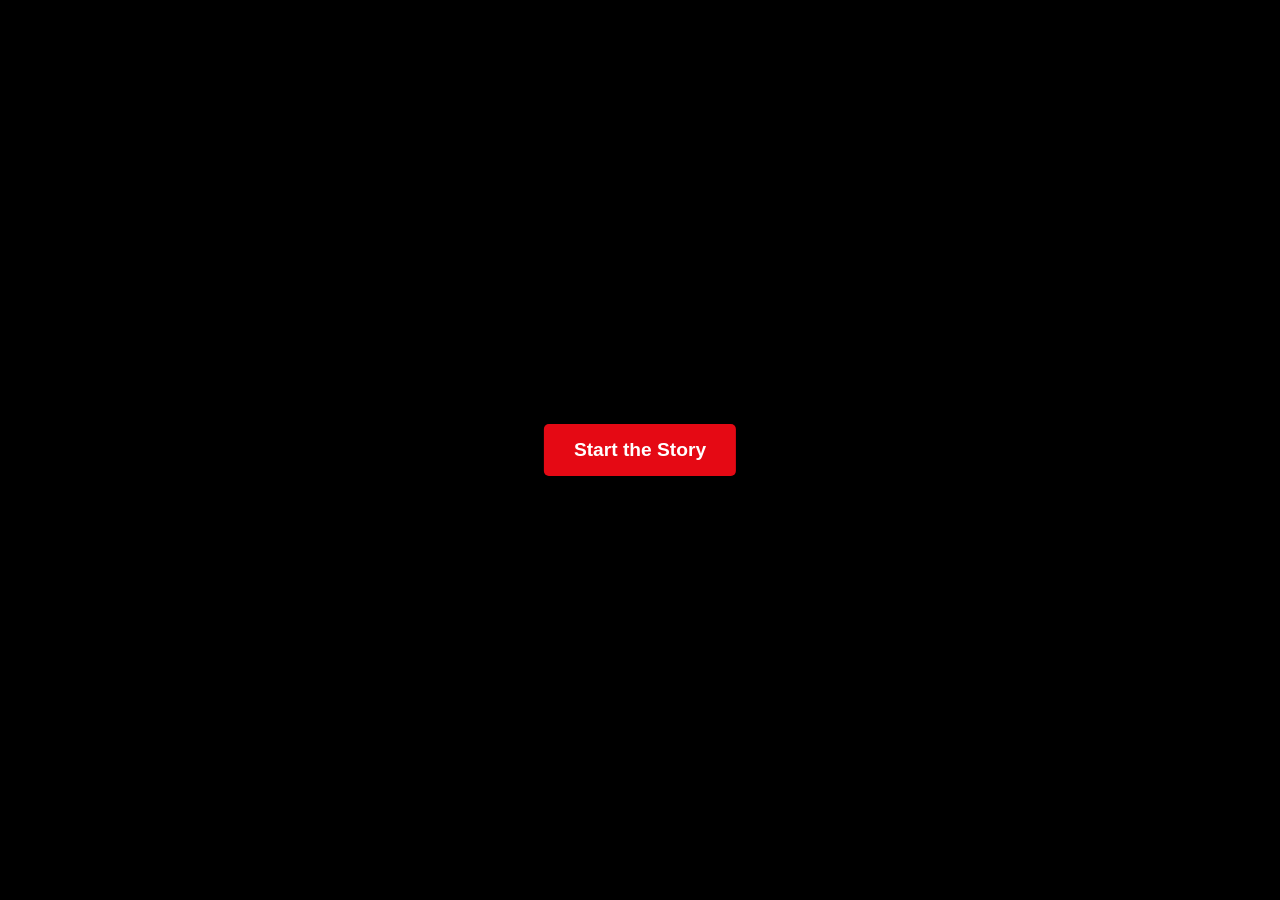
==== index.html @ e68d06f1 "1.1 - Main menu - Actual content - Credits - Bearcat green guide button (WIP) - Tutorial Placeholder" ====
<!DOCTYPE html>
<html lang="en">
<head>
    <meta charset="UTF-8">
    <meta name="viewport" content="width=device-width, initial-scale=1.0">
    <title>Interactive Story Player</title>
    <link rel="stylesheet" href="style.css">
</head>
<body>

    <div id="video-container">
        <video id="story-video" playsinline>
            Your browser does not support the video tag.
        </video>
        
        <button id="start-btn">Start the Story</button>

        <div id="resume-overlay">
            <h2>Resume your story?</h2>
            <div class="resume-buttons">
                <button id="resume-yes">Yes, continue</button>
                <button id="resume-no">No, restart</button>
            </div>
        </div>

        <div id="choices-overlay"></div>

        <div id="progress-container">
            <div id="progress-bar"></div>
        </div>

        <button id="subtitle-btn" aria-label="Toggle Subtitles">CC</button>

        <button id="hamburger-btn" aria-label="Open Menu">
            <svg viewBox="0 0 24 24" width="30" height="30" fill="white">
                <path d="M3 18h18v-2H3v2zm0-5h18v-2H3v2zm0-7v2h18V6H3z"/>
            </svg>
        </button>

        <div id="pause-menu-overlay">
            <div id="menu-main-panel" class="menu-panel">
                <button id="menu-continue" class="menu-btn">Continue</button>
                <button id="menu-restart" class="menu-btn">Restart Experience</button>
                <button id="menu-mainmenu" class="menu-btn">Back to Main Menu</button>
            </div>
            
            <div id="menu-confirm-panel" class="menu-panel">
                <h2 id="confirm-text">Are you sure?</h2>
                <p id="confirm-subtext">Any unsaved progress will be lost.</p>
                <div class="confirm-buttons">
                    <button id="confirm-yes" class="menu-btn confirm-yes-btn">Yes</button>
                    <button id="confirm-no" class="menu-btn confirm-no-btn">No, go back</button>
                </div>
            </div>
        </div>

        <div id="end-overlay">
            <h2>End of prototype</h2>
            <p>Thanks for testing out this experience.</p>
            <button id="end-mainmenu" class="menu-btn">Back to Main Menu</button>
        </div>
        
    </div>

    <script src="app.js"></script>
</body>
</html>
---- style.css ----
body, html {
    margin: 0;
    padding: 0;
    width: 100%;
    height: 100%;
    background-color: #000; /* Deep black to blend with the video edges */
    overflow: hidden; /* Prevents any scrolling */
    font-family: sans-serif;
}

#video-container {
    position: relative;
    width: 100vw; /* 100% of the Viewport Width */
    height: 100vh; /* 100% of the Viewport Height */
    background-color: #000;
    display: flex;
    justify-content: center;
    align-items: center;
}

video {
    width: 100%;
    height: 100%;
    object-fit: contain; /* Keeps the 16:9 ratio intact */
    position: relative;
    z-index: 1; 
}

#start-btn {
    position: absolute;
    top: 50%;
    left: 50%;
    transform: translate(-50%, -50%);
    padding: 15px 30px;
    font-size: 1.2rem;
    font-weight: bold;
    color: white;
    background-color: #e50914; 
    border: none;
    border-radius: 5px;
    cursor: pointer;
    z-index: 40;
    transition: background-color 0.3s;
}

#start-btn:hover {
    background-color: #b20710;
}

/* --- CHOICES OVERLAY STYLES --- */
#choices-overlay {
    position: absolute;
    top: 0;
    left: 0;
    width: 100%;
    height: 100%;
    display: flex;
    flex-direction: column; /* NEW: Stacks the title above the buttons */
    justify-content: center;
    align-items: center;
    gap: 40px; /* NEW: Adds breathing room between the title and buttons */
    background: rgba(0, 0, 0, 0.4); 
    z-index: 20;
    
    opacity: 0;
    visibility: hidden;
    pointer-events: none; 
    transition: opacity 0.4s ease-in-out, visibility 0.4s ease-in-out;
}

#choices-overlay.active {
    opacity: 1;
    visibility: visible;
    pointer-events: auto; 
}

/* NEW: Styling for the question text */
#choice-title {
    color: white;
    font-size: 5vmin;
    margin: 0;
    text-align: center;
    text-shadow: 2px 2px 10px rgba(0, 0, 0, 0.9); /* Drop shadow ensures readability against bright videos */
    padding: 0 20px;
}

/* NEW: Keeps the buttons spaced out horizontally */
#choice-buttons-container {
    display: flex;
    justify-content: space-evenly;
    width: 100%;
}

/* (Your existing .choice-btn CSS remains exactly the same below here) */

.choice-btn {
    padding: 3% 6%;
    font-size: 3.5vmin;
    font-weight: bold;
    color: white;
    background: rgba(255, 255, 255, 0.1);
    border: 2px solid white;
    border-radius: 8px;
    cursor: pointer;
    backdrop-filter: blur(5px);
    transition: all 0.2s;
    max-width: 40%;
    text-align: center;
}

.choice-btn:hover {
    background: white;
    color: black;
    transform: scale(1.05);
}

/* --- PROGRESSION BAR STYLES --- */
#progress-container {
    position: absolute;
    top: 5%; 
    left: 50%;
    transform: translateX(-50%);
    width: 40%; 
    max-width: 400px;
    height: 12px;
    background-color: rgba(85, 85, 85, 0.6); 
    border-radius: 10px;
    border: 1px solid rgba(255, 255, 255, 0.3);
    z-index: 30; 
    overflow: hidden; 
    display: none; 
    backdrop-filter: blur(2px);
}

#progress-bar {
    height: 100%;
    width: 0%; 
    background-color: rgb(0, 50, 0); 
    transition: width 0.6s ease-out, background-color 0.6s ease-out;
}

/* Add to your style.css */
#subtitle-btn {
    position: absolute;
    top: 20px;
    right: 20px;
    background: rgba(0, 0, 0, 0.6);
    color: white;
    border: 2px solid rgba(255, 255, 255, 0.6);
    border-radius: 8px;
    padding: 8px 12px;
    font-size: 1rem;
    font-weight: bold;
    cursor: pointer;
    z-index: 30;
    transition: all 0.2s;
    backdrop-filter: blur(4px);
    display: none; /* Hidden until the story starts */
}

#subtitle-btn:hover {
    background: rgba(0, 0, 0, 0.9);
    border-color: white;
}

/* When subtitles are turned on, invert the colors */
#subtitle-btn.active {
    background: white;
    color: black;
    border-color: white;
}

/* --- RESUME OVERLAY STYLES --- */
#resume-overlay {
    position: absolute;
    top: 0; 
    left: 0; 
    width: 100%; 
    height: 100%;
    background: rgba(0, 0, 0, 0.85); /* Very dark backdrop */
    z-index: 50; /* Highest z-index to sit on top of everything */
    display: none; /* Hidden by default */
    flex-direction: column;
    justify-content: center;
    align-items: center;
    color: white;
}

#resume-overlay h2 {
    font-size: 5vmin;
    margin-bottom: 30px;
    text-align: center;
}

.resume-buttons {
    display: flex;
    gap: 20px;
}

.resume-buttons button {
    padding: 15px 30px;
    font-size: 1.2rem;
    font-weight: bold;
    color: white;
    border: 2px solid transparent;
    border-radius: 5px;
    cursor: pointer;
    transition: all 0.2s;
}

#resume-yes {
    background-color: #005000;
    border-color: #00aa00;
}

#resume-yes:hover {
    background-color: #00aa00;
}

#resume-no {
    background-color: transparent;
    border-color: white;
}

#resume-no:hover {
    background-color: white;
    color: black;
}

/* --- HAMBURGER BUTTON --- */
#hamburger-btn {
    position: absolute;
    top: 20px;
    left: 20px; /* Top left corner */
    background: rgba(0, 0, 0, 0.6);
    border: none;
    border-radius: 8px;
    padding: 8px;
    cursor: pointer;
    z-index: 30;
    transition: all 0.2s;
    backdrop-filter: blur(4px);
    display: none; /* Hidden until the story starts */
}

#hamburger-btn:hover {
    background: rgba(0, 0, 0, 0.9);
    transform: scale(1.05);
}

#hamburger-btn svg {
    display: block;
}

/* --- PAUSE MENU OVERLAY --- */
#pause-menu-overlay {
    position: absolute;
    top: 0; 
    left: 0; 
    width: 100%; 
    height: 100%;
    background: rgba(0, 0, 0, 0.80); 
    z-index: 60; 
    display: flex;
    justify-content: center;
    align-items: center;
    
    opacity: 0;
    visibility: hidden;
    pointer-events: none; /* NEW: Completely disables hover/clicks */
    transition: opacity 0.3s ease-in-out, visibility 0.3s ease-in-out;
}

#pause-menu-overlay.active {
    opacity: 1;
    visibility: visible;
    pointer-events: auto; /* NEW: Re-enables interaction when active */
}

/* --- MENU PANELS & BUTTONS --- */
.menu-panel {
    display: flex;
    flex-direction: column;
    align-items: center;
    gap: 20px;
    position: absolute;
    
    opacity: 0;
    visibility: hidden; /* Ensures inactive panels don't block active ones */
    pointer-events: none; /* NEW: Completely disables hover/clicks */
    transform: translateY(20px);
    transition: all 0.3s ease-in-out;
}

#pause-menu-overlay.active .menu-panel.active {
    opacity: 1;
    visibility: visible;
    pointer-events: auto; 
    transform: translateY(0);
}

.menu-panel h2 {
    color: white;
    font-size: 5vmin;
    margin: 0;
}

.menu-panel p {
    color: #ccc;
    margin: 0 0 20px 0;
    font-size: 1.2rem;
}

.menu-btn {
    padding: 15px 40px;
    font-size: 1.5rem;
    font-weight: bold;
    color: white;
    background: transparent;
    border: 2px solid white;
    border-radius: 8px;
    cursor: pointer;
    transition: all 0.2s;
    width: 100%;
    max-width: 400px;
}

.menu-btn:hover {
    background: white;
    color: black;
    transform: scale(1.05);
}

.confirm-buttons {
    display: flex;
    gap: 20px;
}

.confirm-yes-btn {
    background: #a00; 
    border-color: #f00;
}

.confirm-yes-btn:hover {
    background: #f00;
    color: white;
}

/* --- END OF PROTOTYPE OVERLAY --- */
#end-overlay {
    position: absolute;
    top: 0;
    left: 0;
    width: 100%;
    height: 100%;
    background: rgba(0, 0, 0, 0.95); /* Very dark background to block out the video */
    z-index: 70; /* Highest layer */
    display: flex;
    flex-direction: column;
    justify-content: center;
    align-items: center;
    text-align: center;
    
    opacity: 0;
    visibility: hidden;
    pointer-events: none;
    transition: opacity 0.5s ease-in-out, visibility 0.5s ease-in-out;
}

#end-overlay.active {
    opacity: 1;
    visibility: visible;
    pointer-events: auto;
}

#end-overlay h2 {
    color: white;
    font-size: 6vmin;
    margin: 0 0 10px 0;
}

#end-overlay p {
    color: #ccc;
    font-size: 1.5rem;
    margin: 0 0 40px 0;
}
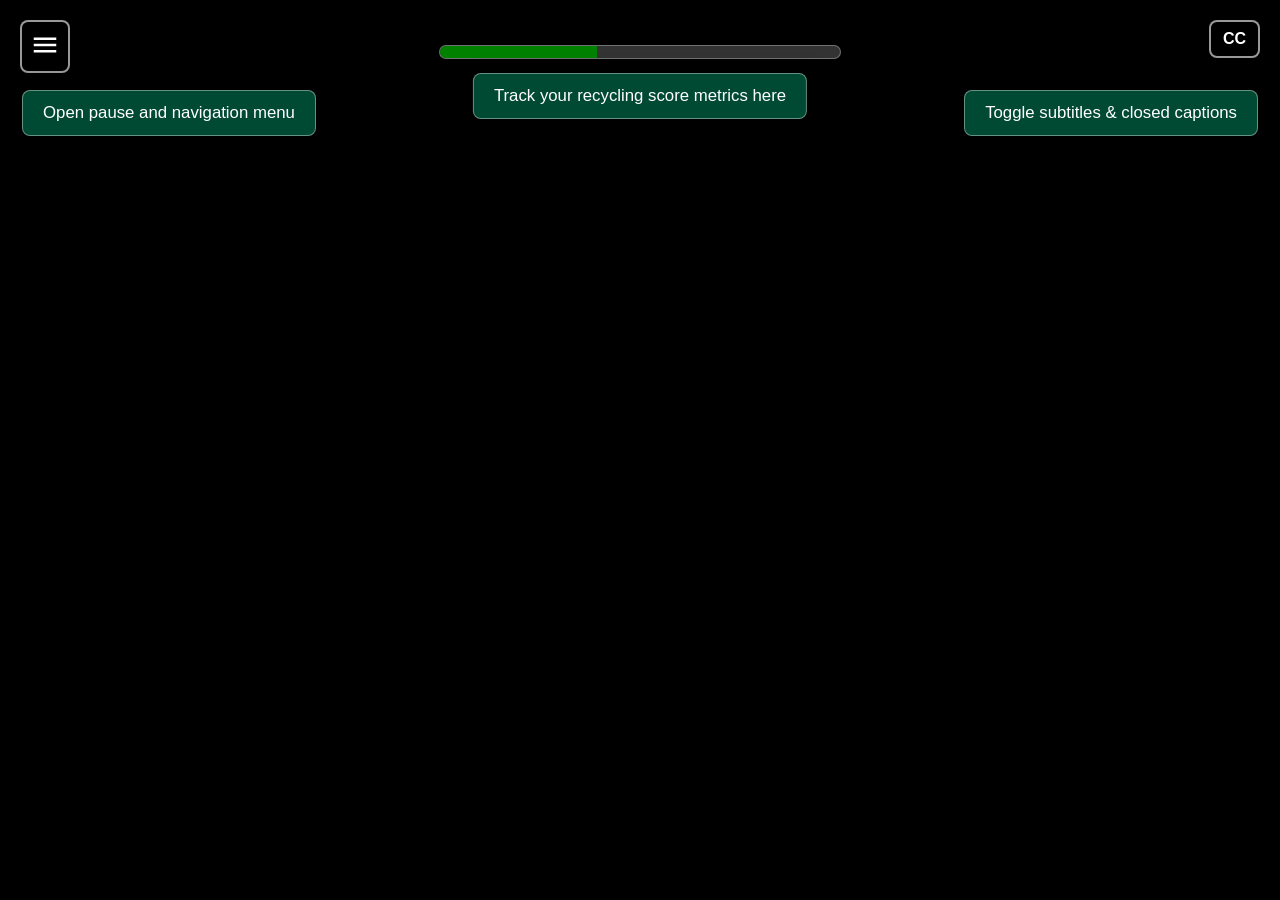
==== commit aa55fc15: "1.4 - Optimized chap 6 - Optimized scoring -Optimized start screen experience" ====
--- a/index.html
+++ b/index.html
@@ -1,18 +1,25 @@
 <!DOCTYPE html>
 <html lang="en">
+
 <head>
     <meta charset="UTF-8">
     <meta name="viewport" content="width=device-width, initial-scale=1.0">
-    <title>Interactive Story Player</title>
+    <title>STORY MODE | Bearcat Green</title>
     <link rel="stylesheet" href="style.css">
+
+    <link rel="icon" type="image/png" href="images/bg-favicon.png">
 </head>
+
 <body>
 
     <div id="video-container">
         <video id="story-video" playsinline>
             Your browser does not support the video tag.
         </video>
-        
+
+        <!-- NEW: Hidden Timer Audio Element -->
+        <audio id="timer-sound" src="sound/7sec.mp3" preload="auto"></audio>
+
         <button id="start-btn">Start the Story</button>
 
         <div id="resume-overlay">
@@ -23,18 +30,31 @@
             </div>
         </div>
 
-        <div id="choices-overlay"></div>
+        <div id="choices-overlay">
+            <div id="timer-container">
+                <svg class="progress-ring" width="80" height="80">
+                    <circle class="progress-ring__circle" stroke="white" stroke-width="6" fill="transparent" r="34"
+                        cx="40" cy="40" />
+                </svg>
+                <div id="timer-text">5</div>
+            </div>
+        </div>
 
         <div id="progress-container">
             <div id="progress-bar"></div>
         </div>
+        <div class="progress-tooltip">Track your recycling score metrics here</div>
 
-        <button id="subtitle-btn" aria-label="Toggle Subtitles">CC</button>
+        <button id="subtitle-btn" aria-label="Toggle Subtitles">
+            CC
+            <div class="cc-tooltip">Toggle subtitles & closed captions</div>
+        </button>
 
         <button id="hamburger-btn" aria-label="Open Menu">
             <svg viewBox="0 0 24 24" width="30" height="30" fill="white">
-                <path d="M3 18h18v-2H3v2zm0-5h18v-2H3v2zm0-7v2h18V6H3z"/>
+                <path d="M3 18h18v-2H3v2zm0-5h18v-2H3v2zm0-7v2h18V6H3z" />
             </svg>
+            <div class="menu-tooltip">Open pause and navigation menu</div>
         </button>
 
         <div id="pause-menu-overlay">
@@ -43,7 +63,7 @@
                 <button id="menu-restart" class="menu-btn">Restart Experience</button>
                 <button id="menu-mainmenu" class="menu-btn">Back to Main Menu</button>
             </div>
-            
+
             <div id="menu-confirm-panel" class="menu-panel">
                 <h2 id="confirm-text">Are you sure?</h2>
                 <p id="confirm-subtext">Any unsaved progress will be lost.</p>
@@ -59,9 +79,55 @@
             <p>Thanks for testing out this experience.</p>
             <button id="end-mainmenu" class="menu-btn">Back to Main Menu</button>
         </div>
-        
+
+        <div id="dev-menu-overlay">
+            <h2>Developer Menu</h2>
+
+            <div id="dev-auth-container">
+                <input type="password" id="dev-passcode-input" placeholder="Enter Passcode">
+
+                <p id="dev-auth-error" style="color: #f00; font-family: monospace; display: none;">Access Denied</p>
+                <button id="dev-auth-close-btn" class="menu-btn"
+                    style="margin-top: 20px; font-size: 1rem; padding: 10px 20px;">Close</button>
+            </div>
+
+            <div id="dev-content" style="display: none; flex-direction: column; align-items: center; width: 100%;">
+                <div class="dev-buttons">
+                    <button class="dev-btn" data-node="intro">Skip to Chapter 1</button>
+                    <button class="dev-btn" data-node="chap2">Skip to Chapter 2</button>
+                    <button class="dev-btn" data-node="chap3">Skip to Chapter 3</button>
+                    <button class="dev-btn" data-node="chap4">Skip to Chapter 4</button>
+                    <button class="dev-btn" data-node="chap5">Skip to Chapter 5</button>
+                    <button class="dev-btn" data-node="chap6">Skip to Chapter 6</button>
+                    <button class="dev-btn" data-node="chap7">Skip to Chapter 7</button>
+                </div>
+                <button id="dev-close-btn" class="menu-btn">Close Dev Menu</button>
+            </div>
+        </div>
+
+        <!-- NEW: Outcome Feedback Screen -->
+        <div id="outcome-overlay">
+            <div class="outcome-box">
+                <h2 id="outcome-title">Good Job!</h2>
+                <p id="outcome-text">Explanation text goes here.</p>
+                <button id="outcome-next-btn" class="menu-btn">Next Chapter</button>
+            </div>
+        </div>
+
+        <!-- NEW: Active Preloader Screen -->
+        <div id="chapter-loader-overlay">
+            <div class="loader-content">
+                <div class="spinner"></div>
+                <h2>LOADING...</h2>
+                <div id="loader-progress-container">
+                    <div id="loader-progress-bar"></div>
+                </div>
+            </div>
+        </div>
+
     </div>
 
     <script src="app.js"></script>
 </body>
+
 </html>
--- a/style.css
+++ b/style.css
@@ -31,16 +31,33 @@
     top: 50%;
     left: 50%;
     transform: translate(-50%, -50%);
-    padding: 15px 30px;
-    font-size: 1.2rem;
+    padding: 15px 35px;
+    font-size: 1.3rem;
     font-weight: bold;
     color: white;
-    background-color: #e50914; 
-    border: none;
-    border-radius: 5px;
+    background-color: #006747; /* NEW: Bearcat Green */
+    border: 2px solid white;    /* NEW: Crisp white border matching theme */
+    border-radius: 8px;
     cursor: pointer;
     z-index: 40;
-    transition: background-color 0.3s;
+    box-shadow: 0 4px 15px rgba(0,0,0,0.6);
+    
+    /* NEW: Default to hidden so it fades in after 3 seconds */
+    opacity: 0;
+    visibility: hidden;
+    pointer-events: none;
+    transition: opacity 0.5s ease-in-out, visibility 0.5s ease-in-out, background-color 0.3s, transform 0.2s;
+}
+
+#start-btn.visible {
+    opacity: 1;
+    visibility: visible;
+    pointer-events: auto;
+}
+
+#start-btn:hover {
+    background-color: #004b33; /* Dark Bearcat Green fallback */
+    transform: translate(-50%, -50%) scale(1.05);
 }
 
 #start-btn:hover {
@@ -88,6 +105,8 @@
 #choice-buttons-container {
     display: flex;
     justify-content: space-evenly;
+    flex-wrap: wrap; /* NEW: Lets buttons wrap to a second line if needed */
+    gap: 20px;       /* NEW: Adds space between the buttons when they wrap */
     width: 100%;
 }
 
@@ -139,7 +158,6 @@
     transition: width 0.6s ease-out, background-color 0.6s ease-out;
 }
 
-/* Add to your style.css */
 #subtitle-btn {
     position: absolute;
     top: 20px;
@@ -153,23 +171,39 @@
     font-weight: bold;
     cursor: pointer;
     z-index: 30;
-    transition: all 0.2s;
     backdrop-filter: blur(4px);
-    display: none; /* Hidden until the story starts */
-}
-
-#subtitle-btn:hover {
-    background: rgba(0, 0, 0, 0.9);
+    
+    opacity: 0;
+    visibility: hidden;
+    pointer-events: none;
+    /* UPDATED: Added 'transform' to the transition list for smooth hover scaling */
+    transition: opacity 0.5s ease-in-out, visibility 0.5s ease-in-out, background 0.2s, border-color 0.2s, color 0.2s, transform 0.2s ease;
+}
+
+#subtitle-btn.visible {
+    opacity: 1;
+    visibility: visible;
+    pointer-events: auto;
+}
+
+/* NEW: Hover effect turns the button Bearcat Green and grows it slightly */
+#subtitle-btn.visible:hover {
+    background: #006747;
     border-color: white;
-}
-
-/* When subtitles are turned on, invert the colors */
+    transform: scale(1.05);
+}
+
+/* NEW: When subtitles are toggled ON, the button turns solid white with black text */
 #subtitle-btn.active {
     background: white;
     color: black;
     border-color: white;
 }
 
+#subtitle-btn.active:hover {
+    background: #e6e6e6;
+}
+
 /* --- RESUME OVERLAY STYLES --- */
 #resume-overlay {
     position: absolute;
@@ -231,25 +265,33 @@
 #hamburger-btn {
     position: absolute;
     top: 20px;
-    left: 20px; /* Top left corner */
+    left: 20px; 
     background: rgba(0, 0, 0, 0.6);
-    border: none;
+    border: 2px solid rgba(255, 255, 255, 0.6); 
     border-radius: 8px;
-    padding: 8px;
+    padding: 8px; 
     cursor: pointer;
     z-index: 30;
-    transition: all 0.2s;
     backdrop-filter: blur(4px);
-    display: none; /* Hidden until the story starts */
-}
-
-#hamburger-btn:hover {
-    background: rgba(0, 0, 0, 0.9);
+    
+    opacity: 0;
+    visibility: hidden;
+    pointer-events: none;
+    /* UPDATED: Added 'transform' to the transition list for smooth hover scaling */
+    transition: opacity 0.5s ease-in-out, visibility 0.5s ease-in-out, background 0.2s, border-color 0.2s, transform 0.2s ease;
+}
+
+#hamburger-btn.visible {
+    opacity: 1;
+    visibility: visible;
+    pointer-events: auto;
+}
+
+/* NEW: Hover effect turns the menu button Bearcat Green and grows it slightly */
+#hamburger-btn.visible:hover {
+    background: #006747;
+    border-color: white;
     transform: scale(1.05);
-}
-
-#hamburger-btn svg {
-    display: block;
 }
 
 /* --- PAUSE MENU OVERLAY --- */
@@ -383,4 +425,357 @@
     color: #ccc;
     font-size: 1.5rem;
     margin: 0 0 40px 0;
+}
+
+/* --- DEVELOPER MENU --- */
+#dev-menu-overlay {
+    position: absolute;
+    top: 0;
+    left: 0;
+    width: 100%;
+    height: 100%;
+    background: rgba(0, 0, 40, 0.95); /* Dark blue tint */
+    z-index: 100; /* Highest layer */
+    display: flex;
+    flex-direction: column;
+    justify-content: center;
+    align-items: center;
+    gap: 20px;
+    
+    opacity: 0;
+    visibility: hidden;
+    pointer-events: none;
+    transition: opacity 0.2s;
+}
+
+#dev-menu-overlay.active {
+    opacity: 1;
+    visibility: visible;
+    pointer-events: auto;
+}
+
+#dev-menu-overlay h2 {
+    color: #0f0; /* Hacker green */
+    font-family: monospace;
+    font-size: 2.5rem;
+    margin-bottom: 20px;
+}
+
+.dev-buttons {
+    display: grid;
+    grid-template-columns: 1fr 1fr;
+    gap: 15px;
+    margin-bottom: 20px;
+}
+
+.dev-btn {
+    padding: 15px 20px;
+    font-size: 1.2rem;
+    background: #111;
+    color: white;
+    border: 1px solid #0f0;
+    border-radius: 5px;
+    cursor: pointer;
+    transition: all 0.2s;
+}
+
+.dev-btn:hover {
+    background: #0f0;
+    color: black;
+}
+
+#dev-close-btn {
+    border-color: #0f0;
+    color: #0f0;
+}
+
+#dev-close-btn:hover {
+    background: #0f0;
+    color: black;
+}
+
+/* --- OUTCOME FEEDBACK SCREEN --- */
+#outcome-overlay {
+    position: absolute;
+    top: 0; left: 0; width: 100%; height: 100%;
+    background: rgba(0, 0, 0, 0.6); /* Semi-transparent so video frame is visible */
+    z-index: 25; 
+    display: flex;
+    justify-content: center;
+    align-items: center;
+    
+    opacity: 0;
+    visibility: hidden;
+    pointer-events: none;
+    transition: opacity 0.4s ease-in-out, visibility 0.4s ease-in-out;
+}
+
+#outcome-overlay.active {
+    opacity: 1;
+    visibility: visible;
+    pointer-events: auto;
+}
+
+.outcome-box {
+    background: rgba(0, 0, 0, 0.85);
+    border: 2px solid white;
+    border-radius: 12px;
+    padding: 40px;
+    max-width: 600px;
+    text-align: center;
+    backdrop-filter: blur(10px);
+    transform: scale(0.9);
+    transition: transform 0.4s cubic-bezier(0.175, 0.885, 0.32, 1.275);
+}
+
+#outcome-overlay.active .outcome-box {
+    transform: scale(1);
+}
+
+#outcome-title {
+    font-size: 3rem;
+    margin: 0 0 20px 0;
+}
+
+/* Dynamic colors injected via JS */
+#outcome-title.good { color: #0f0; }
+#outcome-title.bad { color: #f00; }
+
+#outcome-text {
+    font-size: 1.2rem;
+    line-height: 1.5;
+    color: #ddd;
+    margin: 0 0 30px 0;
+}
+
+/* --- CHAPTER LOADER SCREEN --- */
+#chapter-loader-overlay {
+    position: absolute;
+    top: 0; left: 0; width: 100%; height: 100%;
+    /* Add your custom loading background image here: */
+    background: url('images/loading-bg.jpg') center/cover;
+    background-color: #111;
+    z-index: 90; 
+    display: flex;
+    justify-content: center;
+    align-items: center;
+    
+    opacity: 0;
+    visibility: hidden;
+    pointer-events: none;
+    /* Smooth 0.6s fade in and out */
+    transition: opacity 0.6s ease-in-out, visibility 0.6s ease-in-out; 
+}
+
+#chapter-loader-overlay::before {
+    content: '';
+    position: absolute; top: 0; left: 0; width: 100%; height: 100%;
+    background: rgba(0,0,0,0.85); 
+}
+
+#chapter-loader-overlay.active {
+    opacity: 1;
+    visibility: visible;
+    pointer-events: auto;
+}
+
+.loader-content {
+    position: relative;
+    z-index: 2;
+    text-align: center;
+    width: 80%;
+    max-width: 400px;
+}
+
+.loader-content h2 {
+    color: white;
+    letter-spacing: 2px;
+    margin-top: 20px;
+    margin-bottom: 20px;
+}
+
+/* NEW: Loader Progress Bar Styles */
+#loader-progress-container {
+    width: 100%;
+    height: 8px;
+    background-color: rgba(255, 255, 255, 0.2);
+    border-radius: 10px;
+    overflow: hidden;
+    box-shadow: 0 0 10px rgba(0,0,0,0.5);
+}
+
+#loader-progress-bar {
+    height: 100%;
+    width: 0%;
+    background-color: var(--nw-green, #006747); /* Uses your Bearcat green */
+    transition: width 0.3s ease-out; /* Smoothly animates the width changes */
+}
+
+/* --- CIRCULAR TIMER --- */
+#timer-container {
+    position: absolute;
+    left: 50%;
+    transform: translateX(-50%);
+    display: none; 
+    align-items: center;
+    justify-content: center;
+    width: 80px;
+    height: 80px;
+    z-index: 35;
+    transition: all 0.5s cubic-bezier(0.175, 0.885, 0.32, 1.275);
+}
+
+/* State 1: Pops up aggressively large in the center of view to catch attention */
+#timer-container.intro-anim {
+    top: 40%;
+    transform: translateX(-50%) scale(2);
+    filter: drop-shadow(0 0 20px rgba(0, 255, 0, 0.6));
+}
+
+/* State 2: Smoothly slides up under the progress bar and minimizes */
+#timer-container.settled {
+    top: calc(5% + 20px); /* Placed perfectly below the top progress bar position */
+    transform: translateX(-50%) scale(0.9);
+}
+
+.progress-ring__circle {
+    transition: stroke-dashoffset 0.05s linear, stroke 0.3s ease;
+    transform: rotate(-90deg);
+    transform-origin: 50% 50%;
+    stroke: #0f0; 
+}
+
+#timer-text {
+    position: absolute;
+    font-size: 2rem;
+    font-weight: bold;
+    color: white;
+    text-shadow: 2px 2px 5px rgba(0,0,0,0.8);
+    font-family: monospace;
+}
+
+/* --- DEV MENU PASSCODE STYLES --- */
+#dev-auth-container {
+    display: flex;
+    flex-direction: column;
+    align-items: center;
+    gap: 15px;
+}
+
+#dev-passcode-input {
+    padding: 15px;
+    font-size: 1.5rem;
+    background: #111;
+    color: #0f0;
+    border: 2px solid #0f0;
+    border-radius: 5px;
+    text-align: center;
+    font-family: monospace;
+    outline: none;
+    transition: box-shadow 0.2s;
+}
+
+#dev-passcode-input:focus {
+    box-shadow: 0 0 15px #0f0;
+}
+
+/* --- DYNAMIC TRANSITION FOR TIMED ANSWERS --- */
+@keyframes choiceContentFadeIn {
+    from {
+        opacity: 0;
+        transform: translateY(15px);
+    }
+    to {
+        opacity: 1;
+        transform: translateY(0);
+    }
+}
+
+/* Automatically handles smooth entry transitions when elements are added to DOM */
+#choice-title, #choice-buttons-container {
+    animation: choiceContentFadeIn 0.4s ease-out forwards;
+}
+
+/* --- OVERLAY TUTORIAL TOOLTIPS --- */
+.menu-tooltip, .cc-tooltip, .progress-tooltip {
+    position: absolute;
+    background: rgba(0, 75, 51, 0.98); /* Rich thematic dark green */
+    color: white;
+    padding: 12px 20px; /* INCREASED: Generous readable padding */
+    border-radius: 8px; /* Smooth professional rounded edges */
+    font-size: 1.05rem; /* INCREASED: Clear, sharp typography scale */
+    white-space: nowrap;
+    z-index: 100;
+    pointer-events: none;
+    
+    /* Default hidden states for onboarding entry animations */
+    opacity: 0;
+    visibility: hidden;
+    transition: opacity 0.5s ease-in-out, visibility 0.5s ease-in-out;
+    border: 1px solid rgba(255, 255, 255, 0.4);
+    box-shadow: 0 6px 25px rgba(0,0,0,0.6);
+    font-family: sans-serif;
+    font-weight: normal;
+    text-transform: none;
+    letter-spacing: normal;
+}
+
+/* Tooltip appearance logic based on matching visible parent components */
+#hamburger-btn.visible .menu-tooltip,
+#subtitle-btn.visible .cc-tooltip,
+.progress-tooltip.visible {
+    opacity: 1;
+    visibility: visible;
+}
+
+.menu-tooltip { 
+    left: 0; 
+    top: 68px; /* INCREASED: Pushed lower beneath button frame */
+}
+.cc-tooltip { 
+    right: 0; 
+    top: 68px; /* INCREASED: Pushed lower beneath button frame */
+}
+
+.progress-tooltip {
+    top: calc(5% + 28px); /* NEW: Positioned comfortably under the top bar line with air margin */
+    left: 50%;
+    transform: translateX(-50%);
+}
+
+/* Graceful dismissal transitions handled via structural engine code resets */
+.menu-tooltip.fade-out, .cc-tooltip.fade-out, .progress-tooltip.fade-out {
+    opacity: 0 !important;
+    visibility: hidden !important;
+}
+
+/* --- RESPONSIVE MOBILE TWEAKS FOR TOOLTIPS --- */
+@media (max-width: 768px) {
+    .menu-tooltip, .cc-tooltip, .progress-tooltip {
+        /* Allow text to wrap to multiple lines to prevent long single-line collisions */
+        white-space: normal; 
+        font-size: 0.9rem; /* Scale down typography slightly for mobile viewports */
+        padding: 10px 14px; /* Slightly tighter padding bounds for smaller screens */
+        line-height: 1.3;
+    }
+
+    .menu-tooltip { 
+        left: 0; 
+        top: 65px; 
+        max-width: 110px; /* Restricts width so it stays on the left third of the screen */
+        text-align: left;
+    }
+
+    .cc-tooltip { 
+        right: 0; 
+        top: 65px; 
+        max-width: 110px; /* Restricts width so it stays on the right third of the screen */
+        text-align: right;
+    }
+
+    .progress-tooltip {
+        top: calc(5% + 32px); /* Comfortably separates vertical alignment under the bar track */
+        max-width: 150px;     /* Restricts center width to fit exactly in the layout gap */
+        text-align: center;
+    }
 }
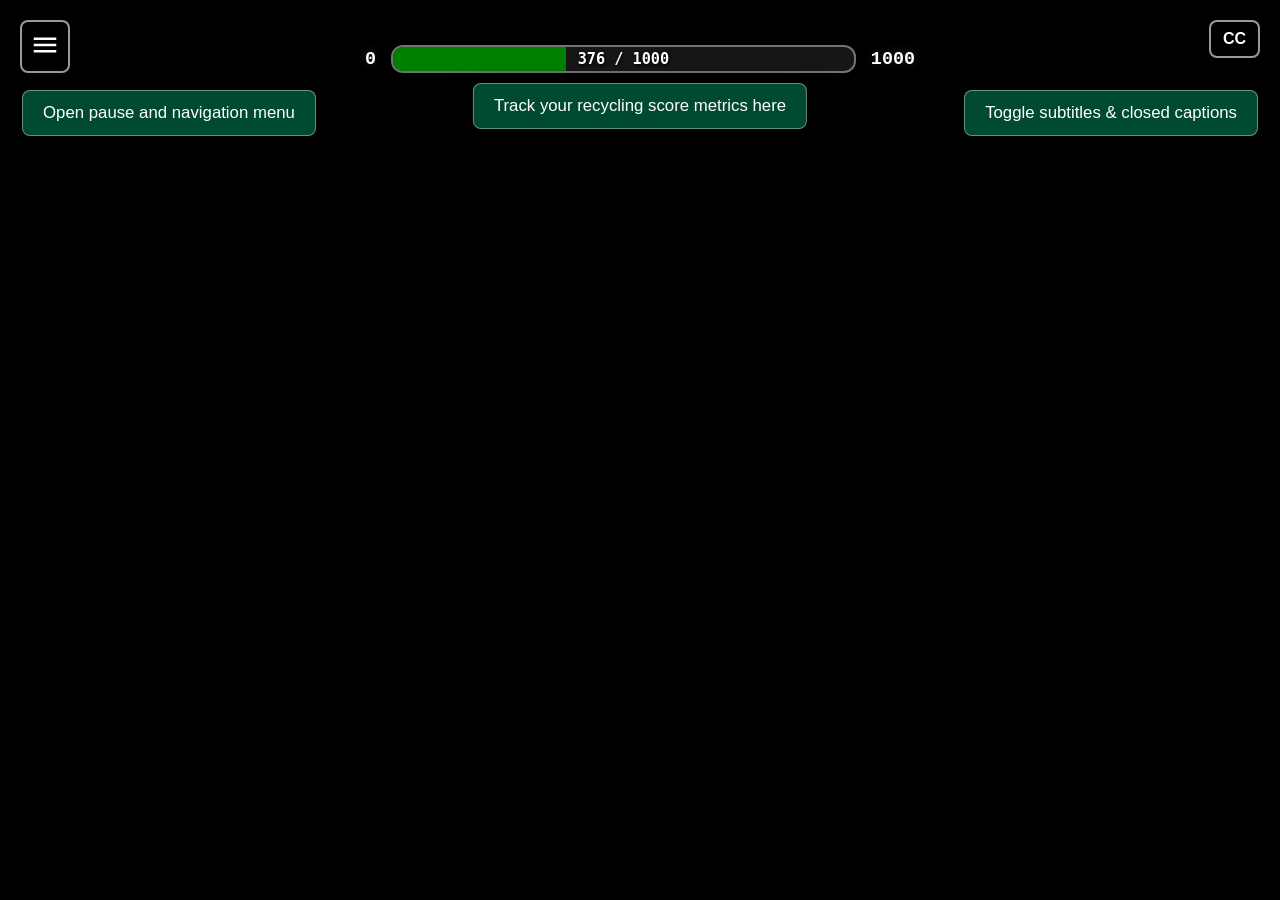
==== commit dbadd20f: "1.5 - Score bar - Updated Options" ====
--- a/index.html
+++ b/index.html
@@ -41,7 +41,13 @@
         </div>
 
         <div id="progress-container">
-            <div id="progress-bar"></div>
+            <span class="score-label">0</span>
+            <div id="progress-track-wrapper">
+                <div id="progress-bar"></div>
+                <div id="score-digital-counter">0 / 1000</div>
+            </div>
+            <span class="score-label">1000</span>
+            <div id="score-floating-bubble"></div>
         </div>
         <div class="progress-tooltip">Track your recycling score metrics here</div>
 
@@ -66,7 +72,7 @@
 
             <div id="menu-confirm-panel" class="menu-panel">
                 <h2 id="confirm-text">Are you sure?</h2>
-                <p id="confirm-subtext">Any unsaved progress will be lost.</p>
+                <p id="confirm-subtext">You can always come back and start where you left off.</p>
                 <div class="confirm-buttons">
                     <button id="confirm-yes" class="menu-btn confirm-yes-btn">Yes</button>
                     <button id="confirm-no" class="menu-btn confirm-no-btn">No, go back</button>
--- a/style.css
+++ b/style.css
@@ -1,29 +1,37 @@
-body, html {
+body,
+html {
     margin: 0;
     padding: 0;
     width: 100%;
     height: 100%;
-    background-color: #000; /* Deep black to blend with the video edges */
-    overflow: hidden; /* Prevents any scrolling */
+    background-color: #000;
+    /* Deep black to blend with the video edges */
+    overflow: hidden;
+    /* Prevents any scrolling */
     font-family: sans-serif;
 }
 
 #video-container {
     position: relative;
-    width: 100vw; /* 100% of the Viewport Width */
-    height: 100vh; /* 100% of the Viewport Height */
+    width: 100vw;
+    height: 100vh;
+    /* Fallback for older legacy browsers */
+    height: 100dvh;
+    /* NEW: Dynamic Viewport Height prevents clipping beneath browser bars */
     background-color: #000;
     display: flex;
     justify-content: center;
     align-items: center;
+    overflow: hidden;
 }
 
 video {
     width: 100%;
     height: 100%;
-    object-fit: contain; /* Keeps the 16:9 ratio intact */
+    object-fit: contain;
+    /* Keeps the 16:9 ratio intact */
     position: relative;
-    z-index: 1; 
+    z-index: 1;
 }
 
 #start-btn {
@@ -35,13 +43,15 @@
     font-size: 1.3rem;
     font-weight: bold;
     color: white;
-    background-color: #006747; /* NEW: Bearcat Green */
-    border: 2px solid white;    /* NEW: Crisp white border matching theme */
+    background-color: #006747;
+    /* NEW: Bearcat Green */
+    border: 2px solid white;
+    /* NEW: Crisp white border matching theme */
     border-radius: 8px;
     cursor: pointer;
     z-index: 40;
-    box-shadow: 0 4px 15px rgba(0,0,0,0.6);
-    
+    box-shadow: 0 4px 15px rgba(0, 0, 0, 0.6);
+
     /* NEW: Default to hidden so it fades in after 3 seconds */
     opacity: 0;
     visibility: hidden;
@@ -56,7 +66,8 @@
 }
 
 #start-btn:hover {
-    background-color: #004b33; /* Dark Bearcat Green fallback */
+    background-color: #004b33;
+    /* Dark Bearcat Green fallback */
     transform: translate(-50%, -50%) scale(1.05);
 }
 
@@ -72,23 +83,25 @@
     width: 100%;
     height: 100%;
     display: flex;
-    flex-direction: column; /* NEW: Stacks the title above the buttons */
+    flex-direction: column;
+    /* NEW: Stacks the title above the buttons */
     justify-content: center;
     align-items: center;
-    gap: 40px; /* NEW: Adds breathing room between the title and buttons */
-    background: rgba(0, 0, 0, 0.4); 
+    gap: 40px;
+    /* NEW: Adds breathing room between the title and buttons */
+    background: rgba(0, 0, 0, 0.4);
     z-index: 20;
-    
+
     opacity: 0;
     visibility: hidden;
-    pointer-events: none; 
+    pointer-events: none;
     transition: opacity 0.4s ease-in-out, visibility 0.4s ease-in-out;
 }
 
 #choices-overlay.active {
     opacity: 1;
     visibility: visible;
-    pointer-events: auto; 
+    pointer-events: auto;
 }
 
 /* NEW: Styling for the question text */
@@ -97,7 +110,8 @@
     font-size: 5vmin;
     margin: 0;
     text-align: center;
-    text-shadow: 2px 2px 10px rgba(0, 0, 0, 0.9); /* Drop shadow ensures readability against bright videos */
+    text-shadow: 2px 2px 10px rgba(0, 0, 0, 0.9);
+    /* Drop shadow ensures readability against bright videos */
     padding: 0 20px;
 }
 
@@ -105,8 +119,10 @@
 #choice-buttons-container {
     display: flex;
     justify-content: space-evenly;
-    flex-wrap: wrap; /* NEW: Lets buttons wrap to a second line if needed */
-    gap: 20px;       /* NEW: Adds space between the buttons when they wrap */
+    flex-wrap: wrap;
+    /* NEW: Lets buttons wrap to a second line if needed */
+    gap: 20px;
+    /* NEW: Adds space between the buttons when they wrap */
     width: 100%;
 }
 
@@ -134,28 +150,185 @@
 }
 
 /* --- PROGRESSION BAR STYLES --- */
+/* --- UPDATED: POINTS-BASED SCORE PROGRESSION SYSTEM --- */
 #progress-container {
     position: absolute;
-    top: 5%; 
+    top: 5%;
     left: 50%;
     transform: translateX(-50%);
-    width: 40%; 
-    max-width: 400px;
-    height: 12px;
-    background-color: rgba(85, 85, 85, 0.6); 
-    border-radius: 10px;
-    border: 1px solid rgba(255, 255, 255, 0.3);
-    z-index: 30; 
-    overflow: hidden; 
-    display: none; 
-    backdrop-filter: blur(2px);
+    width: 65%;
+    /* Extended width layout to fit custom boundary labels comfortably */
+    max-width: 550px;
+    display: none;
+    align-items: center;
+    justify-content: center;
+    gap: 15px;
+    z-index: 30;
+    overflow: visible;
+    /* Crucial so floating score bubbles don't clip */
+    background: transparent;
+    border: none;
+    box-shadow: none;
+}
+
+/* Enforces flex layout, overriding old inline JS block style injections safely */
+#progress-container.visible {
+    display: flex !important;
+}
+
+.score-label {
+    font-family: 'Courier New', Courier, monospace;
+    font-size: 1.15rem;
+    font-weight: bold;
+    color: white;
+    text-shadow: 2px 2px 5px black, 0 0 10px rgba(255, 255, 255, 0.2);
+}
+
+#progress-track-wrapper {
+    position: relative;
+    flex: 1;
+    height: 24px;
+    background-color: rgba(30, 30, 30, 0.75);
+    border-radius: 12px;
+    border: 2px solid rgba(255, 255, 255, 0.4);
+    overflow: hidden;
+    backdrop-filter: blur(4px);
+    box-shadow: 0 4px 15px rgba(0, 0, 0, 0.6);
+    
+    /* NEW: Smoothly fade the border color back to normal over 3 seconds */
+    transition: border-color 3s ease; 
 }
 
 #progress-bar {
     height: 100%;
-    width: 0%; 
-    background-color: rgb(0, 50, 0); 
-    transition: width 0.6s ease-out, background-color 0.6s ease-out;
+    width: 0%;
+    background-color: rgb(0, 50, 0);
+    /* Slow, fluid creeping transition imitating classic game visual bar trackers */
+    transition: width 0.8s cubic-bezier(0.25, 1, 0.5, 1), background-color 0.8s ease;
+}
+
+#score-digital-counter {
+    position: absolute;
+    top: 50%;
+    left: 50%;
+    transform: translate(-50%, -50%);
+    font-family: monospace;
+    font-size: 0.95rem;
+    font-weight: bold;
+    color: white;
+    text-shadow: 1px 1px 3px black;
+    z-index: 2;
+    pointer-events: none;
+}
+
+/* --- SCORE INDICATOR FLOATING BUBBLE --- */
+#score-floating-bubble {
+    position: absolute;
+    top: -35px;
+    left: 50%;
+    transform: translateX(-50%) scale(0);
+    font-family: 'Courier New', Courier, monospace;
+    font-size: 1.6rem;
+    font-weight: bold;
+    opacity: 0;
+    pointer-events: none;
+    z-index: 35;
+    text-shadow: 2px 2px 5px rgba(0, 0, 0, 0.9);
+}
+
+#score-floating-bubble.pop-active {
+    animation: floatUpAndFade 1.2s ease-out forwards;
+}
+
+#score-floating-bubble.plus {
+    color: #22ff22;
+    /* Vibrant arcade green color */
+}
+
+#score-floating-bubble.minus {
+    color: #ff2222;
+    /* Vibrant damage red color */
+}
+
+@keyframes floatUpAndFade {
+    0% {
+        opacity: 0;
+        transform: translateX(-50%) translateY(15px) scale(0.4);
+    }
+
+    15% {
+        opacity: 1;
+        transform: translateX(-50%) translateY(0) scale(1.3);
+    }
+
+    80% {
+        opacity: 1;
+        transform: translateX(-50%) translateY(-15px) scale(1);
+    }
+
+    100% {
+        opacity: 0;
+        transform: translateX(-50%) translateY(-35px) scale(0.7);
+    }
+}
+
+/* --- POKEMON STYLE ACTION RESPONSE FEEDBACK SHAKES --- */
+.good-choice-shake #progress-track-wrapper {
+    animation: barBounceUp 0.5s ease-out;
+}
+
+.bad-choice-shake #progress-track-wrapper {
+    animation: violentVibrate 0.4s linear;
+    border-color: #ff2222 !important; /* Locks solid red instantly */
+    transition: none; /* Disables transitions temporarily so it snaps red immediately */
+}
+
+@keyframes barBounceUp {
+
+    0%,
+    100% {
+        transform: translateY(0);
+    }
+
+    40% {
+        transform: translateY(-8px) scaleY(1.1);
+    }
+
+    70% {
+        transform: translateY(-2px) scaleY(0.95);
+    }
+}
+
+@keyframes violentVibrate {
+
+    0%,
+    100% {
+        transform: translateX(0);
+    }
+
+    15% {
+        transform: translateX(-6px);
+    }
+
+    30% {
+        transform: translateX(6px);
+    }
+
+    45% {
+        transform: translateX(-4px);
+    }
+
+    60% {
+        transform: translateX(4px);
+    }
+
+    75% {
+        transform: translateX(-2px);
+    }
+
+    90% {
+        transform: translateX(2px);
+    }
 }
 
 #subtitle-btn {
@@ -172,7 +345,7 @@
     cursor: pointer;
     z-index: 30;
     backdrop-filter: blur(4px);
-    
+
     opacity: 0;
     visibility: hidden;
     pointer-events: none;
@@ -207,13 +380,16 @@
 /* --- RESUME OVERLAY STYLES --- */
 #resume-overlay {
     position: absolute;
-    top: 0; 
-    left: 0; 
-    width: 100%; 
-    height: 100%;
-    background: rgba(0, 0, 0, 0.85); /* Very dark backdrop */
-    z-index: 50; /* Highest z-index to sit on top of everything */
-    display: none; /* Hidden by default */
+    top: 0;
+    left: 0;
+    width: 100%;
+    height: 100%;
+    background: rgba(0, 0, 0, 0.85);
+    /* Very dark backdrop */
+    z-index: 50;
+    /* Highest z-index to sit on top of everything */
+    display: none;
+    /* Hidden by default */
     flex-direction: column;
     justify-content: center;
     align-items: center;
@@ -265,15 +441,15 @@
 #hamburger-btn {
     position: absolute;
     top: 20px;
-    left: 20px; 
+    left: 20px;
     background: rgba(0, 0, 0, 0.6);
-    border: 2px solid rgba(255, 255, 255, 0.6); 
+    border: 2px solid rgba(255, 255, 255, 0.6);
     border-radius: 8px;
-    padding: 8px; 
+    padding: 8px;
     cursor: pointer;
     z-index: 30;
     backdrop-filter: blur(4px);
-    
+
     opacity: 0;
     visibility: hidden;
     pointer-events: none;
@@ -297,26 +473,28 @@
 /* --- PAUSE MENU OVERLAY --- */
 #pause-menu-overlay {
     position: absolute;
-    top: 0; 
-    left: 0; 
-    width: 100%; 
-    height: 100%;
-    background: rgba(0, 0, 0, 0.80); 
-    z-index: 60; 
+    top: 0;
+    left: 0;
+    width: 100%;
+    height: 100%;
+    background: rgba(0, 0, 0, 0.80);
+    z-index: 60;
     display: flex;
     justify-content: center;
     align-items: center;
-    
+
     opacity: 0;
     visibility: hidden;
-    pointer-events: none; /* NEW: Completely disables hover/clicks */
+    pointer-events: none;
+    /* NEW: Completely disables hover/clicks */
     transition: opacity 0.3s ease-in-out, visibility 0.3s ease-in-out;
 }
 
 #pause-menu-overlay.active {
     opacity: 1;
     visibility: visible;
-    pointer-events: auto; /* NEW: Re-enables interaction when active */
+    pointer-events: auto;
+    /* NEW: Re-enables interaction when active */
 }
 
 /* --- MENU PANELS & BUTTONS --- */
@@ -326,10 +504,12 @@
     align-items: center;
     gap: 20px;
     position: absolute;
-    
-    opacity: 0;
-    visibility: hidden; /* Ensures inactive panels don't block active ones */
-    pointer-events: none; /* NEW: Completely disables hover/clicks */
+
+    opacity: 0;
+    visibility: hidden;
+    /* Ensures inactive panels don't block active ones */
+    pointer-events: none;
+    /* NEW: Completely disables hover/clicks */
     transform: translateY(20px);
     transition: all 0.3s ease-in-out;
 }
@@ -337,7 +517,7 @@
 #pause-menu-overlay.active .menu-panel.active {
     opacity: 1;
     visibility: visible;
-    pointer-events: auto; 
+    pointer-events: auto;
     transform: translateY(0);
 }
 
@@ -379,7 +559,7 @@
 }
 
 .confirm-yes-btn {
-    background: #a00; 
+    background: #a00;
     border-color: #f00;
 }
 
@@ -395,14 +575,16 @@
     left: 0;
     width: 100%;
     height: 100%;
-    background: rgba(0, 0, 0, 0.95); /* Very dark background to block out the video */
-    z-index: 70; /* Highest layer */
+    background: rgba(0, 0, 0, 0.95);
+    /* Very dark background to block out the video */
+    z-index: 70;
+    /* Highest layer */
     display: flex;
     flex-direction: column;
     justify-content: center;
     align-items: center;
     text-align: center;
-    
+
     opacity: 0;
     visibility: hidden;
     pointer-events: none;
@@ -434,14 +616,16 @@
     left: 0;
     width: 100%;
     height: 100%;
-    background: rgba(0, 0, 40, 0.95); /* Dark blue tint */
-    z-index: 100; /* Highest layer */
+    background: rgba(0, 0, 40, 0.95);
+    /* Dark blue tint */
+    z-index: 100;
+    /* Highest layer */
     display: flex;
     flex-direction: column;
     justify-content: center;
     align-items: center;
     gap: 20px;
-    
+
     opacity: 0;
     visibility: hidden;
     pointer-events: none;
@@ -455,7 +639,8 @@
 }
 
 #dev-menu-overlay h2 {
-    color: #0f0; /* Hacker green */
+    color: #0f0;
+    /* Hacker green */
     font-family: monospace;
     font-size: 2.5rem;
     margin-bottom: 20px;
@@ -497,13 +682,17 @@
 /* --- OUTCOME FEEDBACK SCREEN --- */
 #outcome-overlay {
     position: absolute;
-    top: 0; left: 0; width: 100%; height: 100%;
-    background: rgba(0, 0, 0, 0.6); /* Semi-transparent so video frame is visible */
-    z-index: 25; 
+    top: 0;
+    left: 0;
+    width: 100%;
+    height: 100%;
+    background: rgba(0, 0, 0, 0.6);
+    /* Semi-transparent so video frame is visible */
+    z-index: 25;
     display: flex;
     justify-content: center;
     align-items: center;
-    
+
     opacity: 0;
     visibility: hidden;
     pointer-events: none;
@@ -538,8 +727,13 @@
 }
 
 /* Dynamic colors injected via JS */
-#outcome-title.good { color: #0f0; }
-#outcome-title.bad { color: #f00; }
+#outcome-title.good {
+    color: #0f0;
+}
+
+#outcome-title.bad {
+    color: #f00;
+}
 
 #outcome-text {
     font-size: 1.2rem;
@@ -551,26 +745,33 @@
 /* --- CHAPTER LOADER SCREEN --- */
 #chapter-loader-overlay {
     position: absolute;
-    top: 0; left: 0; width: 100%; height: 100%;
+    top: 0;
+    left: 0;
+    width: 100%;
+    height: 100%;
     /* Add your custom loading background image here: */
     background: url('images/loading-bg.jpg') center/cover;
     background-color: #111;
-    z-index: 90; 
+    z-index: 90;
     display: flex;
     justify-content: center;
     align-items: center;
-    
+
     opacity: 0;
     visibility: hidden;
     pointer-events: none;
     /* Smooth 0.6s fade in and out */
-    transition: opacity 0.6s ease-in-out, visibility 0.6s ease-in-out; 
+    transition: opacity 0.6s ease-in-out, visibility 0.6s ease-in-out;
 }
 
 #chapter-loader-overlay::before {
     content: '';
-    position: absolute; top: 0; left: 0; width: 100%; height: 100%;
-    background: rgba(0,0,0,0.85); 
+    position: absolute;
+    top: 0;
+    left: 0;
+    width: 100%;
+    height: 100%;
+    background: rgba(0, 0, 0, 0.85);
 }
 
 #chapter-loader-overlay.active {
@@ -601,14 +802,16 @@
     background-color: rgba(255, 255, 255, 0.2);
     border-radius: 10px;
     overflow: hidden;
-    box-shadow: 0 0 10px rgba(0,0,0,0.5);
+    box-shadow: 0 0 10px rgba(0, 0, 0, 0.5);
 }
 
 #loader-progress-bar {
     height: 100%;
     width: 0%;
-    background-color: var(--nw-green, #006747); /* Uses your Bearcat green */
-    transition: width 0.3s ease-out; /* Smoothly animates the width changes */
+    background-color: var(--nw-green, #006747);
+    /* Uses your Bearcat green */
+    transition: width 0.3s ease-out;
+    /* Smoothly animates the width changes */
 }
 
 /* --- CIRCULAR TIMER --- */
@@ -616,7 +819,7 @@
     position: absolute;
     left: 50%;
     transform: translateX(-50%);
-    display: none; 
+    display: none;
     align-items: center;
     justify-content: center;
     width: 80px;
@@ -634,7 +837,8 @@
 
 /* State 2: Smoothly slides up under the progress bar and minimizes */
 #timer-container.settled {
-    top: calc(5% + 20px); /* Placed perfectly below the top progress bar position */
+    /* UPDATED: Changed from +20px to +45px to give the taller arcade bar plenty of clearance */
+    top: calc(5% + 45px); 
     transform: translateX(-50%) scale(0.9);
 }
 
@@ -642,7 +846,7 @@
     transition: stroke-dashoffset 0.05s linear, stroke 0.3s ease;
     transform: rotate(-90deg);
     transform-origin: 50% 50%;
-    stroke: #0f0; 
+    stroke: #0f0;
 }
 
 #timer-text {
@@ -650,7 +854,7 @@
     font-size: 2rem;
     font-weight: bold;
     color: white;
-    text-shadow: 2px 2px 5px rgba(0,0,0,0.8);
+    text-shadow: 2px 2px 5px rgba(0, 0, 0, 0.8);
     font-family: monospace;
 }
 
@@ -685,6 +889,7 @@
         opacity: 0;
         transform: translateY(15px);
     }
+
     to {
         opacity: 1;
         transform: translateY(0);
@@ -692,28 +897,35 @@
 }
 
 /* Automatically handles smooth entry transitions when elements are added to DOM */
-#choice-title, #choice-buttons-container {
+#choice-title,
+#choice-buttons-container {
     animation: choiceContentFadeIn 0.4s ease-out forwards;
 }
 
 /* --- OVERLAY TUTORIAL TOOLTIPS --- */
-.menu-tooltip, .cc-tooltip, .progress-tooltip {
-    position: absolute;
-    background: rgba(0, 75, 51, 0.98); /* Rich thematic dark green */
-    color: white;
-    padding: 12px 20px; /* INCREASED: Generous readable padding */
-    border-radius: 8px; /* Smooth professional rounded edges */
-    font-size: 1.05rem; /* INCREASED: Clear, sharp typography scale */
+.menu-tooltip,
+.cc-tooltip,
+.progress-tooltip {
+    position: absolute;
+    background: rgba(0, 75, 51, 0.98);
+    /* Rich thematic dark green */
+    color: white;
+    padding: 12px 20px;
+    /* INCREASED: Generous readable padding */
+    border-radius: 8px;
+    /* Smooth professional rounded edges */
+    font-size: 1.05rem;
+    /* INCREASED: Clear, sharp typography scale */
     white-space: nowrap;
     z-index: 100;
     pointer-events: none;
-    
+
     /* Default hidden states for onboarding entry animations */
     opacity: 0;
     visibility: hidden;
     transition: opacity 0.5s ease-in-out, visibility 0.5s ease-in-out;
     border: 1px solid rgba(255, 255, 255, 0.4);
-    box-shadow: 0 6px 25px rgba(0,0,0,0.6);
+    box-shadow: 0 6px 25px rgba(0, 0, 0, 0.6);
     font-family: sans-serif;
     font-weight: normal;
     text-transform: none;
@@ -728,54 +940,125 @@
     visibility: visible;
 }
 
-.menu-tooltip { 
-    left: 0; 
-    top: 68px; /* INCREASED: Pushed lower beneath button frame */
-}
-.cc-tooltip { 
-    right: 0; 
-    top: 68px; /* INCREASED: Pushed lower beneath button frame */
+.menu-tooltip {
+    left: 0;
+    top: 68px;
+    /* INCREASED: Pushed lower beneath button frame */
+}
+
+.cc-tooltip {
+    right: 0;
+    top: 68px;
+    /* INCREASED: Pushed lower beneath button frame */
 }
 
 .progress-tooltip {
-    top: calc(5% + 28px); /* NEW: Positioned comfortably under the top bar line with air margin */
+    top: calc(5% + 38px);
+    /* Lowered slightly to clear the taller point tracker bar module */
     left: 50%;
     transform: translateX(-50%);
 }
 
 /* Graceful dismissal transitions handled via structural engine code resets */
-.menu-tooltip.fade-out, .cc-tooltip.fade-out, .progress-tooltip.fade-out {
+.menu-tooltip.fade-out,
+.cc-tooltip.fade-out,
+.progress-tooltip.fade-out {
     opacity: 0 !important;
     visibility: hidden !important;
 }
 
 /* --- RESPONSIVE MOBILE TWEAKS FOR TOOLTIPS --- */
 @media (max-width: 768px) {
-    .menu-tooltip, .cc-tooltip, .progress-tooltip {
+
+    .menu-tooltip,
+    .cc-tooltip,
+    .progress-tooltip {
         /* Allow text to wrap to multiple lines to prevent long single-line collisions */
-        white-space: normal; 
-        font-size: 0.9rem; /* Scale down typography slightly for mobile viewports */
-        padding: 10px 14px; /* Slightly tighter padding bounds for smaller screens */
+        white-space: normal;
+        font-size: 0.9rem;
+        /* Scale down typography slightly for mobile viewports */
+        padding: 10px 14px;
+        /* Slightly tighter padding bounds for smaller screens */
         line-height: 1.3;
     }
 
-    .menu-tooltip { 
-        left: 0; 
-        top: 65px; 
-        max-width: 110px; /* Restricts width so it stays on the left third of the screen */
+    .menu-tooltip {
+        left: 0;
+        top: 65px;
+        max-width: 110px;
+        /* Restricts width so it stays on the left third of the screen */
         text-align: left;
     }
 
-    .cc-tooltip { 
-        right: 0; 
-        top: 65px; 
-        max-width: 110px; /* Restricts width so it stays on the right third of the screen */
+    .cc-tooltip {
+        right: 0;
+        top: 65px;
+        max-width: 110px;
+        /* Restricts width so it stays on the right third of the screen */
         text-align: right;
     }
 
     .progress-tooltip {
-        top: calc(5% + 32px); /* Comfortably separates vertical alignment under the bar track */
-        max-width: 150px;     /* Restricts center width to fit exactly in the layout gap */
+        top: calc(5% + 32px);
+        /* Comfortably separates vertical alignment under the bar track */
+        max-width: 150px;
+        /* Restricts center width to fit exactly in the layout gap */
         text-align: center;
     }
+}
+
+/* --- LANDSCAPE MOBILE OPTIMIZATIONS --- */
+@media (orientation: landscape) and (max-height: 500px) {
+
+    /* Scale down progress bar to prevent cluttering the top frame area */
+    #progress-container {
+        top: 3%;
+        max-width: 380px;
+    }
+
+    #progress-track-wrapper {
+        height: 18px;
+    }
+
+    #score-digital-counter {
+        font-size: 0.8rem;
+    }
+
+    .score-label {
+        font-size: 0.85rem;
+    }
+
+    /* Keep the floating buttons sleek and tucked into the corners */
+    #hamburger-btn,
+    #subtitle-btn {
+        top: 10px;
+        padding: 6px;
+    }
+
+    #subtitle-btn {
+        padding: 6px 10px;
+        font-size: 0.85rem;
+    }
+
+    /* Ensure choice buttons don't overflow the short vertical space */
+    .choice-btn {
+        padding: 1.5% 4%;
+        font-size: 3vmin;
+    }
+
+    #choice-title {
+        font-size: 4.5vmin;
+    }
+}
+
+/* --- ARCADE DETONATION BORDER COUNTDOWN FADE --- */
+@keyframes redBorderFade {
+    /* 0% to 40% represents the first 2 seconds (2s / 5s total = 40%) where it holds solid red */
+    0%, 40% {
+        border-color: #ff2222;
+    }
+    /* 40% to 100% represents the remaining 3 seconds where it smoothly transitions back to normal transparent white */
+    100% {
+        border-color: rgba(255, 255, 255, 0.4);
+    }
 }
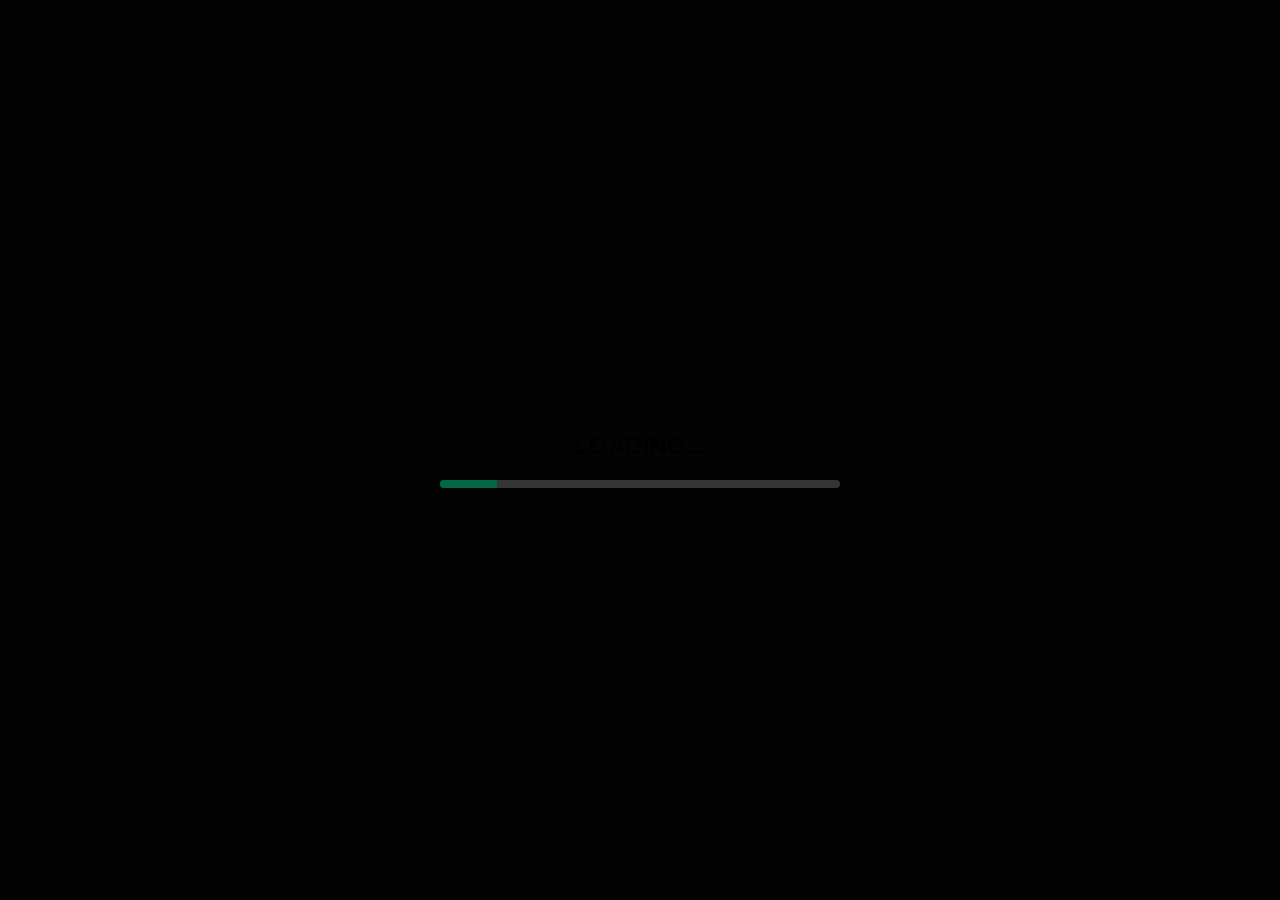
==== commit 2de90582: "1.6 - New gamemodes - Fidelity Improvement" ====
--- a/index.html
+++ b/index.html
@@ -1,15 +1,12 @@
 <!DOCTYPE html>
 <html lang="en">
-
 <head>
     <meta charset="UTF-8">
     <meta name="viewport" content="width=device-width, initial-scale=1.0">
     <title>STORY MODE | Bearcat Green</title>
     <link rel="stylesheet" href="style.css">
-
     <link rel="icon" type="image/png" href="images/bg-favicon.png">
 </head>
-
 <body>
 
     <div id="video-container">
@@ -17,11 +14,11 @@
             Your browser does not support the video tag.
         </video>
 
-        <!-- NEW: Hidden Timer Audio Element -->
         <audio id="timer-sound" src="sound/7sec.mp3" preload="auto"></audio>
 
         <button id="start-btn">Start the Story</button>
 
+        <!-- CONTINUE SAVED GAME CONTAINER -->
         <div id="resume-overlay">
             <h2>Resume your story?</h2>
             <div class="resume-buttons">
@@ -30,16 +27,17 @@
             </div>
         </div>
 
+        <!-- TIMED ACTION OVERLAY -->
         <div id="choices-overlay">
             <div id="timer-container">
                 <svg class="progress-ring" width="80" height="80">
-                    <circle class="progress-ring__circle" stroke="white" stroke-width="6" fill="transparent" r="34"
-                        cx="40" cy="40" />
+                    <circle class="progress-ring__circle" stroke="white" stroke-width="6" fill="transparent" r="34" cx="40" cy="40" />
                 </svg>
                 <div id="timer-text">5</div>
             </div>
         </div>
 
+        <!-- MODE A: CONTINUOUS EXPERIENCE POINTS SCOREBAR -->
         <div id="progress-container">
             <span class="score-label">0</span>
             <div id="progress-track-wrapper">
@@ -49,7 +47,18 @@
             <span class="score-label">1000</span>
             <div id="score-floating-bubble"></div>
         </div>
-        <div class="progress-tooltip">Track your recycling score metrics here</div>
+
+        <!-- MODE B: CLASSROOM CHAPTER STATUS MATRIX MODULE -->
+        <div id="chapter-status-container">
+            <div class="status-node-dot" id="node-dot-intro" data-label="Ch. 1"></div>
+            <div class="status-node-dot" id="node-dot-chap2" data-label="Ch. 2"></div>
+            <div class="status-node-dot" id="node-dot-chap3" data-label="Ch. 3"></div>
+            <div class="status-node-dot" id="node-dot-chap4" data-label="Ch. 4"></div>
+            <div class="status-node-dot" id="node-dot-chap5" data-label="Ch. 5"></div>
+            <div class="status-node-dot" id="node-dot-chap6" data-label="Ch. 6"></div>
+        </div>
+
+        <div class="progress-tooltip">Track your objective parameters here</div>
 
         <button id="subtitle-btn" aria-label="Toggle Subtitles">
             CC
@@ -63,13 +72,13 @@
             <div class="menu-tooltip">Open pause and navigation menu</div>
         </button>
 
+        <!-- PAUSE UTILITY OVERLAYS -->
         <div id="pause-menu-overlay">
             <div id="menu-main-panel" class="menu-panel">
                 <button id="menu-continue" class="menu-btn">Continue</button>
                 <button id="menu-restart" class="menu-btn">Restart Experience</button>
                 <button id="menu-mainmenu" class="menu-btn">Back to Main Menu</button>
             </div>
-
             <div id="menu-confirm-panel" class="menu-panel">
                 <h2 id="confirm-text">Are you sure?</h2>
                 <p id="confirm-subtext">You can always come back and start where you left off.</p>
@@ -80,38 +89,40 @@
             </div>
         </div>
 
+        <!-- UPGRADED: Cinematic Performance Report Card End Screen -->
         <div id="end-overlay">
-            <h2>End of prototype</h2>
-            <p>Thanks for testing out this experience.</p>
-            <button id="end-mainmenu" class="menu-btn">Back to Main Menu</button>
+            <div class="end-scroll-wrapper">
+                <h2 id="end-dashboard-title">Performance Report Card</h2>
+                <p id="end-dashboard-subtitle">Review your recycling metrics and sustainability parameters below.</p>
+                
+                <!-- Dynamic injection point for chapter performance cards -->
+                <div id="end-performance-report-wrapper"></div>
+                
+                <button id="end-mainmenu" class="menu-btn" style="margin-top: 20px;">Back to Main Menu</button>
+            </div>
         </div>
 
         <div id="dev-menu-overlay">
             <h2>Developer Menu</h2>
-
             <div id="dev-auth-container">
                 <input type="password" id="dev-passcode-input" placeholder="Enter Passcode">
-
                 <p id="dev-auth-error" style="color: #f00; font-family: monospace; display: none;">Access Denied</p>
-                <button id="dev-auth-close-btn" class="menu-btn"
-                    style="margin-top: 20px; font-size: 1rem; padding: 10px 20px;">Close</button>
+                <button id="dev-auth-close-btn" class="menu-btn" style="margin-top: 20px; font-size: 1rem; padding: 10px 20px;">Close</button>
             </div>
-
             <div id="dev-content" style="display: none; flex-direction: column; align-items: center; width: 100%;">
                 <div class="dev-buttons">
-                    <button class="dev-btn" data-node="intro">Skip to Chapter 1</button>
-                    <button class="dev-btn" data-node="chap2">Skip to Chapter 2</button>
-                    <button class="dev-btn" data-node="chap3">Skip to Chapter 3</button>
-                    <button class="dev-btn" data-node="chap4">Skip to Chapter 4</button>
-                    <button class="dev-btn" data-node="chap5">Skip to Chapter 5</button>
-                    <button class="dev-btn" data-node="chap6">Skip to Chapter 6</button>
-                    <button class="dev-btn" data-node="chap7">Skip to Chapter 7</button>
+                    <button class="dev-btn" data-node="intro">Skip to Ch. 1: The Laundry Room</button>
+                    <button class="dev-btn" data-node="chap2">Skip to Ch. 2: The Drink</button>
+                    <button class="dev-btn" data-node="chap3">Skip to Ch. 3: The Test</button>
+                    <button class="dev-btn" data-node="chap4">Skip to Ch. 4: The Pizza Box</button>
+                    <button class="dev-btn" data-node="chap5">Skip to Ch. 5: The Bottle</button>
+                    <button class="dev-btn" data-node="chap6">Skip to Ch. 6: The Trash Finale</button>
+                    <button class="dev-btn" data-node="chap7">Skip to Chapter 7 (Score Router)</button>
                 </div>
                 <button id="dev-close-btn" class="menu-btn">Close Dev Menu</button>
             </div>
         </div>
 
-        <!-- NEW: Outcome Feedback Screen -->
         <div id="outcome-overlay">
             <div class="outcome-box">
                 <h2 id="outcome-title">Good Job!</h2>
@@ -120,7 +131,6 @@
             </div>
         </div>
 
-        <!-- NEW: Active Preloader Screen -->
         <div id="chapter-loader-overlay">
             <div class="loader-content">
                 <div class="spinner"></div>
@@ -135,5 +145,4 @@
 
     <script src="app.js"></script>
 </body>
-
 </html>
--- a/style.css
+++ b/style.css
@@ -1,1064 +1,264 @@
-body,
-html {
-    margin: 0;
-    padding: 0;
-    width: 100%;
-    height: 100%;
-    background-color: #000;
-    /* Deep black to blend with the video edges */
-    overflow: hidden;
-    /* Prevents any scrolling */
-    font-family: sans-serif;
-}
-
-#video-container {
-    position: relative;
-    width: 100vw;
-    height: 100vh;
-    /* Fallback for older legacy browsers */
-    height: 100dvh;
-    /* NEW: Dynamic Viewport Height prevents clipping beneath browser bars */
-    background-color: #000;
-    display: flex;
-    justify-content: center;
-    align-items: center;
-    overflow: hidden;
-}
-
-video {
-    width: 100%;
-    height: 100%;
-    object-fit: contain;
-    /* Keeps the 16:9 ratio intact */
-    position: relative;
-    z-index: 1;
-}
+body, html { margin: 0; padding: 0; width: 100%; height: 100%; background-color: #000; overflow: hidden; font-family: sans-serif; }
+#video-container { position: relative; width: 100vw; height: 100vh; height: 100dvh; background-color: #000; display: flex; justify-content: center; align-items: center; overflow: hidden; }
+video { width: 100%; height: 100%; object-fit: contain; position: relative; z-index: 1; }
 
 #start-btn {
-    position: absolute;
-    top: 50%;
-    left: 50%;
-    transform: translate(-50%, -50%);
-    padding: 15px 35px;
-    font-size: 1.3rem;
-    font-weight: bold;
-    color: white;
-    background-color: #006747;
-    /* NEW: Bearcat Green */
-    border: 2px solid white;
-    /* NEW: Crisp white border matching theme */
-    border-radius: 8px;
-    cursor: pointer;
-    z-index: 40;
-    box-shadow: 0 4px 15px rgba(0, 0, 0, 0.6);
-
-    /* NEW: Default to hidden so it fades in after 3 seconds */
-    opacity: 0;
-    visibility: hidden;
-    pointer-events: none;
-    transition: opacity 0.5s ease-in-out, visibility 0.5s ease-in-out, background-color 0.3s, transform 0.2s;
-}
-
-#start-btn.visible {
-    opacity: 1;
-    visibility: visible;
-    pointer-events: auto;
-}
-
-#start-btn:hover {
-    background-color: #004b33;
-    /* Dark Bearcat Green fallback */
-    transform: translate(-50%, -50%) scale(1.05);
-}
-
-#start-btn:hover {
-    background-color: #b20710;
-}
+    position: absolute; top: 50%; left: 50%; transform: translate(-50%, -50%); padding: 15px 35px; font-size: 1.3rem; font-weight: bold; color: white; background-color: #006747; border: 2px solid white; border-radius: 8px; cursor: pointer; z-index: 40; box-shadow: 0 4px 15px rgba(0, 0, 0, 0.6); opacity: 0; visibility: hidden; pointer-events: none; transition: opacity 0.5s ease-in-out, visibility 0.5s ease-in-out, background-color 0.3s, transform 0.2s;
+}
+#start-btn.visible { opacity: 1; visibility: visible; pointer-events: auto; }
+#start-btn:hover { background-color: #004b33; transform: translate(-50%, -50%) scale(1.05); }
 
 /* --- CHOICES OVERLAY STYLES --- */
-#choices-overlay {
-    position: absolute;
-    top: 0;
-    left: 0;
-    width: 100%;
-    height: 100%;
-    display: flex;
-    flex-direction: column;
-    /* NEW: Stacks the title above the buttons */
-    justify-content: center;
-    align-items: center;
-    gap: 40px;
-    /* NEW: Adds breathing room between the title and buttons */
-    background: rgba(0, 0, 0, 0.4);
-    z-index: 20;
-
-    opacity: 0;
-    visibility: hidden;
-    pointer-events: none;
-    transition: opacity 0.4s ease-in-out, visibility 0.4s ease-in-out;
-}
-
-#choices-overlay.active {
-    opacity: 1;
-    visibility: visible;
-    pointer-events: auto;
-}
-
-/* NEW: Styling for the question text */
-#choice-title {
-    color: white;
-    font-size: 5vmin;
-    margin: 0;
-    text-align: center;
-    text-shadow: 2px 2px 10px rgba(0, 0, 0, 0.9);
-    /* Drop shadow ensures readability against bright videos */
-    padding: 0 20px;
-}
-
-/* NEW: Keeps the buttons spaced out horizontally */
-#choice-buttons-container {
-    display: flex;
-    justify-content: space-evenly;
-    flex-wrap: wrap;
-    /* NEW: Lets buttons wrap to a second line if needed */
-    gap: 20px;
-    /* NEW: Adds space between the buttons when they wrap */
-    width: 100%;
-}
-
-/* (Your existing .choice-btn CSS remains exactly the same below here) */
+#choices-overlay { position: absolute; top: 0; left: 0; width: 100%; height: 100%; display: flex; flex-direction: column; justify-content: center; align-items: center; gap: 40px; background: rgba(0, 0, 0, 0.4); z-index: 20; opacity: 0; visibility: hidden; pointer-events: none; transition: opacity 0.4s ease-in-out, visibility 0.4s ease-in-out; }
+#choices-overlay.active { opacity: 1; visibility: visible; pointer-events: auto; }
+#choice-title { color: white; font-size: 5vmin; margin: 0; text-align: center; text-shadow: 2px 2px 10px rgba(0, 0, 0, 0.9); padding: 0 20px; }
+#choice-buttons-container { display: flex; justify-content: space-evenly; flex-wrap: wrap; gap: 20px; width: 100%; }
 
 .choice-btn {
-    padding: 3% 6%;
-    font-size: 3.5vmin;
-    font-weight: bold;
-    color: white;
-    background: rgba(255, 255, 255, 0.1);
-    border: 2px solid white;
-    border-radius: 8px;
-    cursor: pointer;
-    backdrop-filter: blur(5px);
-    transition: all 0.2s;
-    max-width: 40%;
-    text-align: center;
-}
-
-.choice-btn:hover {
-    background: white;
-    color: black;
-    transform: scale(1.05);
-}
-
-/* --- PROGRESSION BAR STYLES --- */
-/* --- UPDATED: POINTS-BASED SCORE PROGRESSION SYSTEM --- */
-#progress-container {
-    position: absolute;
-    top: 5%;
-    left: 50%;
-    transform: translateX(-50%);
-    width: 65%;
-    /* Extended width layout to fit custom boundary labels comfortably */
-    max-width: 550px;
-    display: none;
-    align-items: center;
-    justify-content: center;
-    gap: 15px;
-    z-index: 30;
-    overflow: visible;
-    /* Crucial so floating score bubbles don't clip */
-    background: transparent;
-    border: none;
-    box-shadow: none;
-}
-
-/* Enforces flex layout, overriding old inline JS block style injections safely */
-#progress-container.visible {
-    display: flex !important;
-}
-
-.score-label {
-    font-family: 'Courier New', Courier, monospace;
-    font-size: 1.15rem;
-    font-weight: bold;
-    color: white;
-    text-shadow: 2px 2px 5px black, 0 0 10px rgba(255, 255, 255, 0.2);
-}
-
-#progress-track-wrapper {
-    position: relative;
-    flex: 1;
-    height: 24px;
-    background-color: rgba(30, 30, 30, 0.75);
-    border-radius: 12px;
-    border: 2px solid rgba(255, 255, 255, 0.4);
-    overflow: hidden;
-    backdrop-filter: blur(4px);
-    box-shadow: 0 4px 15px rgba(0, 0, 0, 0.6);
+    padding: 20px 40px; font-size: 1.2rem; font-weight: bold; color: white; background: rgba(0, 0, 0, 0.65); border: 2px solid rgba(255,255,255,0.6); border-radius: 10px; cursor: pointer; backdrop-filter: blur(5px); -webkit-backdrop-filter: blur(5px); transition: transform 0.2s ease, background 0.2s, border-color 0.2s; max-width: 45%; text-align: center; box-shadow: 0 6px 20px rgba(0, 0, 0, 0.4);
+}
+.choice-btn:hover { background: #006747; border-color: white; transform: scale(1.04); }
+
+/* --- MODE A: POINTS CONTINUOUS PROGRESSION BAR STYLES --- */
+#progress-container { 
+    position: absolute; top: 5%; left: 50%; transform: translateX(-50%); width: 65%; max-width: 550px; 
+    display: none; 
+    flex-direction: row !important; 
+    align-items: center; justify-content: center; gap: 15px; z-index: 30; overflow: visible; background: transparent; border: none; box-shadow: none; 
+}
+#progress-container.visible { display: flex !important; }
+.score-label { font-family: 'Courier New', Courier, monospace; font-size: 1.15rem; font-weight: bold; color: white; text-shadow: 2px 2px 5px black, 0 0 10px rgba(255, 255, 255, 0.2); white-space: nowrap; }
+#progress-track-wrapper { position: relative; flex: 1; height: 24px; background-color: rgba(30, 30, 30, 0.75); border-radius: 12px; border: 2px solid rgba(255, 255, 255, 0.4); overflow: hidden; backdrop-filter: blur(4px); box-shadow: 0 4px 15px rgba(0, 0, 0, 0.6); transition: border-color 3s ease; }
+#progress-bar { height: 100%; width: 0%; background-color: rgb(0, 50, 0); transition: width 0.8s cubic-bezier(0.25, 1, 0.5, 1), background-color 0.8s ease; }
+#score-digital-counter { position: absolute; top: 50%; left: 50%; transform: translate(-50%, -50%); font-family: monospace; font-size: 0.95rem; font-weight: bold; color: white; text-shadow: 1px 1px 3px black; z-index: 2; pointer-events: none; }
+#score-floating-bubble { position: absolute; top: -35px; left: 50%; transform: translateX(-50%) scale(0); font-family: 'Courier New', Courier, monospace; font-size: 1.6rem; font-weight: bold; opacity: 0; pointer-events: none; z-index: 35; text-shadow: 2px 2px 5px rgba(0, 0, 0, 0.9); }
+#score-floating-bubble.pop-active { animation: floatUpAndFade 1.2s ease-out forwards; }
+#score-floating-bubble.plus { color: #22ff22; }
+#score-floating-bubble.minus { color: #ff2222; }
+
+.good-choice-shake #progress-track-wrapper { animation: barBounceUp 0.5s ease-out; }
+.bad-choice-shake #progress-track-wrapper { animation: violentVibrate 0.4s linear; border-color: #ff2222 !important; transition: none; }
+@keyframes barBounceUp { 0%, 100% { transform: translateY(0); } 40% { transform: translateY(-8px) scaleY(1.1); } 70% { transform: translateY(-2px) scaleY(0.95); } }
+@keyframes violentVibrate { 0%, 100% { transform: translateX(0); } 15% { transform: translateX(-6px); } 30% { transform: translateX(6px); } 45% { transform: translateX(-4px); } 60% { transform: translateX(4px); } 75% { transform: translateX(-2px); } 90% { transform: translateX(2px); } }
+
+/* --- MODE B: CLASSROOM CHAPTER STATUS MATRIX HUD SELECTOR STYLES --- */
+#chapter-status-container {
+    position: absolute; top: 5%; left: 50%; transform: translateX(-50%);
+    display: none; gap: 20px; z-index: 30; padding: 10px 25px;
+    background: rgba(15, 15, 15, 0.75); border: 2px solid rgba(255, 255, 255, 0.2);
+    border-radius: 40px; backdrop-filter: blur(8px); -webkit-backdrop-filter: blur(8px);
+    box-shadow: 0 6px 25px rgba(0, 0, 0, 0.5);
+}
+#chapter-status-container.visible { display: flex !important; }
+
+.status-node-dot {
+    position: relative; width: 32px; height: 32px;
+    background: #444444; border: 2px solid rgba(255, 255, 255, 0.3);
+    border-radius: 50%; display: flex; align-items: center; justify-content: center;
+    font-size: 1rem; font-weight: bold; color: transparent;
+    transition: all 0.4s cubic-bezier(0.175, 0.885, 0.32, 1.275);
+}
+.status-node-dot::before { content: attr(data-label); position: absolute; bottom: -22px; font-size: 0.7rem; font-weight: bold; color: rgba(255,255,255,0.6); white-space: nowrap; font-family: monospace; }
+.status-node-dot.active-now { background: #222; border-color: #00ff88; box-shadow: 0 0 15px #00ff88; transform: scale(1.15); }
+.status-node-dot.active-now::before { color: #00ff88; }
+.status-node-dot.completed { background: #00ff88; border-color: white; color: black; transform: scale(1.1); box-shadow: 0 0 12px rgba(0, 255, 136, 0.4); }
+.status-node-dot.completed::after { content: '✓'; }
+.status-node-dot.failed { background: #ff3333; border-color: white; color: white; transform: scale(1.1); box-shadow: 0 0 12px rgba(255, 51, 51, 0.4); }
+.status-node-dot.failed::after { content: '✕'; }
+
+/* --- GAME ENGINE OVERLAYS --- */
+#subtitle-btn { position: absolute; top: 20px; right: 20px; background: rgba(0, 0, 0, 0.6); color: white; border: 2px solid rgba(255, 255, 255, 0.6); border-radius: 8px; padding: 8px 12px; font-size: 1rem; font-weight: bold; cursor: pointer; z-index: 30; backdrop-filter: blur(4px); opacity: 0; visibility: hidden; pointer-events: none; transition: opacity 0.5s ease-in-out, visibility 0.5s ease-in-out, background 0.2s, border-color 0.2s, color 0.2s, transform 0.2s ease; }
+#subtitle-btn.visible { opacity: 1; visibility: visible; pointer-events: auto; }
+#subtitle-btn.visible:hover { background: #006747; border-color: white; transform: scale(1.05); }
+#subtitle-btn.active { background: white; color: black; border-color: white; }
+
+#resume-overlay { position: absolute; top: 0; left: 0; width: 100%; height: 100%; background: rgba(0, 0, 0, 0.85); z-index: 50; display: none; flex-direction: column; justify-content: center; align-items: center; color: white; }
+#resume-overlay h2 { font-size: 5vmin; margin-bottom: 30px; text-align: center; }
+.resume-buttons { display: flex; gap: 20px; }
+.resume-buttons button { padding: 15px 30px; font-size: 1.2rem; font-weight: bold; color: white; border: 2px solid transparent; border-radius: 5px; cursor: pointer; transition: all 0.2s; }
+#resume-yes { background-color: #005000; border-color: #00aa00; }
+#resume-no { background-color: transparent; border-color: white; }
+
+#hamburger-btn { position: absolute; top: 20px; left: 20px; background: rgba(0, 0, 0, 0.6); border: 2px solid rgba(255, 255, 255, 0.6); border-radius: 8px; padding: 8px; cursor: pointer; z-index: 30; backdrop-filter: blur(4px); opacity: 0; visibility: hidden; pointer-events: none; transition: opacity 0.5s ease-in-out, visibility 0.5s ease-in-out, background 0.2s, border-color 0.2s, transform 0.2s ease; }
+#hamburger-btn.visible { opacity: 1; visibility: visible; pointer-events: auto; }
+#hamburger-btn.visible:hover { background: #006747; border-color: white; transform: scale(1.05); }
+
+#pause-menu-overlay { position: absolute; top: 0; left: 0; width: 100%; height: 100%; background: rgba(0, 0, 0, 0.80); z-index: 60; display: flex; justify-content: center; align-items: center; opacity: 0; visibility: hidden; pointer-events: none; transition: opacity 0.3s ease-in-out, visibility 0.3s ease-in-out; }
+#pause-menu-overlay.active { opacity: 1; visibility: visible; pointer-events: auto; }
+.menu-panel { display: flex; flex-direction: column; align-items: center; gap: 20px; position: absolute; opacity: 0; visibility: hidden; pointer-events: none; transform: translateY(20px); transition: all 0.3s ease-in-out; }
+#pause-menu-overlay.active .menu-panel.active { opacity: 1; visibility: visible; pointer-events: auto; transform: translateY(0); }
+
+.menu-panel h2 { color: #ffffff !important; font-size: 5vmin; margin: 0; text-shadow: 2px 2px 8px rgba(0,0,0,0.6); }
+.menu-panel p { color: #cccccc !important; margin: 0 0 20px 0; font-size: 1.2rem; text-shadow: 1px 1px 4px rgba(0,0,0,0.6); }
+
+.menu-btn { padding: 15px 40px; font-size: 1.5rem; font-weight: bold; color: white; background: transparent; border: 2px solid white; border-radius: 8px; cursor: pointer; transition: all 0.2s; width: 100%; max-width: 400px; }
+.menu-btn:hover { background: white; color: black; transform: scale(1.05); }
+.confirm-buttons { display: flex; gap: 20px; }
+
+#end-overlay { 
+    position: absolute; 
+    top: 0; 
+    left: 0; 
+    width: 100%; 
+    height: 100%; 
     
-    /* NEW: Smoothly fade the border color back to normal over 3 seconds */
-    transition: border-color 3s ease; 
-}
-
-#progress-bar {
-    height: 100%;
-    width: 0%;
-    background-color: rgb(0, 50, 0);
-    /* Slow, fluid creeping transition imitating classic game visual bar trackers */
-    transition: width 0.8s cubic-bezier(0.25, 1, 0.5, 1), background-color 0.8s ease;
-}
-
-#score-digital-counter {
-    position: absolute;
-    top: 50%;
-    left: 50%;
-    transform: translate(-50%, -50%);
-    font-family: monospace;
-    font-size: 0.95rem;
-    font-weight: bold;
-    color: white;
-    text-shadow: 1px 1px 3px black;
-    z-index: 2;
-    pointer-events: none;
-}
-
-/* --- SCORE INDICATOR FLOATING BUBBLE --- */
-#score-floating-bubble {
-    position: absolute;
-    top: -35px;
-    left: 50%;
-    transform: translateX(-50%) scale(0);
-    font-family: 'Courier New', Courier, monospace;
-    font-size: 1.6rem;
-    font-weight: bold;
-    opacity: 0;
-    pointer-events: none;
-    z-index: 35;
-    text-shadow: 2px 2px 5px rgba(0, 0, 0, 0.9);
-}
-
-#score-floating-bubble.pop-active {
-    animation: floatUpAndFade 1.2s ease-out forwards;
-}
-
-#score-floating-bubble.plus {
-    color: #22ff22;
-    /* Vibrant arcade green color */
-}
-
-#score-floating-bubble.minus {
-    color: #ff2222;
-    /* Vibrant damage red color */
-}
-
-@keyframes floatUpAndFade {
-    0% {
-        opacity: 0;
-        transform: translateX(-50%) translateY(15px) scale(0.4);
-    }
-
-    15% {
-        opacity: 1;
-        transform: translateX(-50%) translateY(0) scale(1.3);
-    }
-
-    80% {
-        opacity: 1;
-        transform: translateX(-50%) translateY(-15px) scale(1);
-    }
-
-    100% {
-        opacity: 0;
-        transform: translateX(-50%) translateY(-35px) scale(0.7);
-    }
-}
-
-/* --- POKEMON STYLE ACTION RESPONSE FEEDBACK SHAKES --- */
-.good-choice-shake #progress-track-wrapper {
-    animation: barBounceUp 0.5s ease-out;
-}
-
-.bad-choice-shake #progress-track-wrapper {
-    animation: violentVibrate 0.4s linear;
-    border-color: #ff2222 !important; /* Locks solid red instantly */
-    transition: none; /* Disables transitions temporarily so it snaps red immediately */
-}
-
-@keyframes barBounceUp {
-
-    0%,
-    100% {
-        transform: translateY(0);
-    }
-
-    40% {
-        transform: translateY(-8px) scaleY(1.1);
-    }
-
-    70% {
-        transform: translateY(-2px) scaleY(0.95);
-    }
-}
-
-@keyframes violentVibrate {
-
-    0%,
-    100% {
-        transform: translateX(0);
-    }
-
-    15% {
-        transform: translateX(-6px);
-    }
-
-    30% {
-        transform: translateX(6px);
-    }
-
-    45% {
-        transform: translateX(-4px);
-    }
-
-    60% {
-        transform: translateX(4px);
-    }
-
-    75% {
-        transform: translateX(-2px);
-    }
-
-    90% {
-        transform: translateX(2px);
-    }
-}
-
-#subtitle-btn {
-    position: absolute;
-    top: 20px;
-    right: 20px;
-    background: rgba(0, 0, 0, 0.6);
-    color: white;
-    border: 2px solid rgba(255, 255, 255, 0.6);
-    border-radius: 8px;
-    padding: 8px 12px;
-    font-size: 1rem;
-    font-weight: bold;
-    cursor: pointer;
-    z-index: 30;
-    backdrop-filter: blur(4px);
-
-    opacity: 0;
-    visibility: hidden;
-    pointer-events: none;
-    /* UPDATED: Added 'transform' to the transition list for smooth hover scaling */
-    transition: opacity 0.5s ease-in-out, visibility 0.5s ease-in-out, background 0.2s, border-color 0.2s, color 0.2s, transform 0.2s ease;
-}
-
-#subtitle-btn.visible {
-    opacity: 1;
-    visibility: visible;
-    pointer-events: auto;
-}
-
-/* NEW: Hover effect turns the button Bearcat Green and grows it slightly */
-#subtitle-btn.visible:hover {
-    background: #006747;
-    border-color: white;
-    transform: scale(1.05);
-}
-
-/* NEW: When subtitles are toggled ON, the button turns solid white with black text */
-#subtitle-btn.active {
-    background: white;
-    color: black;
-    border-color: white;
-}
-
-#subtitle-btn.active:hover {
-    background: #e6e6e6;
-}
-
-/* --- RESUME OVERLAY STYLES --- */
-#resume-overlay {
-    position: absolute;
-    top: 0;
-    left: 0;
-    width: 100%;
-    height: 100%;
-    background: rgba(0, 0, 0, 0.85);
-    /* Very dark backdrop */
-    z-index: 50;
-    /* Highest z-index to sit on top of everything */
-    display: none;
-    /* Hidden by default */
-    flex-direction: column;
-    justify-content: center;
-    align-items: center;
-    color: white;
-}
-
-#resume-overlay h2 {
-    font-size: 5vmin;
-    margin-bottom: 30px;
-    text-align: center;
-}
-
-.resume-buttons {
-    display: flex;
-    gap: 20px;
-}
-
-.resume-buttons button {
-    padding: 15px 30px;
-    font-size: 1.2rem;
-    font-weight: bold;
-    color: white;
-    border: 2px solid transparent;
-    border-radius: 5px;
-    cursor: pointer;
-    transition: all 0.2s;
-}
-
-#resume-yes {
-    background-color: #005000;
-    border-color: #00aa00;
-}
-
-#resume-yes:hover {
-    background-color: #00aa00;
-}
-
-#resume-no {
-    background-color: transparent;
-    border-color: white;
-}
-
-#resume-no:hover {
-    background-color: white;
-    color: black;
-}
-
-/* --- HAMBURGER BUTTON --- */
-#hamburger-btn {
-    position: absolute;
-    top: 20px;
-    left: 20px;
-    background: rgba(0, 0, 0, 0.6);
-    border: 2px solid rgba(255, 255, 255, 0.6);
-    border-radius: 8px;
-    padding: 8px;
-    cursor: pointer;
-    z-index: 30;
-    backdrop-filter: blur(4px);
-
-    opacity: 0;
-    visibility: hidden;
-    pointer-events: none;
-    /* UPDATED: Added 'transform' to the transition list for smooth hover scaling */
-    transition: opacity 0.5s ease-in-out, visibility 0.5s ease-in-out, background 0.2s, border-color 0.2s, transform 0.2s ease;
-}
-
-#hamburger-btn.visible {
-    opacity: 1;
-    visibility: visible;
-    pointer-events: auto;
-}
-
-/* NEW: Hover effect turns the menu button Bearcat Green and grows it slightly */
-#hamburger-btn.visible:hover {
-    background: #006747;
-    border-color: white;
-    transform: scale(1.05);
-}
-
-/* --- PAUSE MENU OVERLAY --- */
-#pause-menu-overlay {
-    position: absolute;
-    top: 0;
-    left: 0;
-    width: 100%;
-    height: 100%;
-    background: rgba(0, 0, 0, 0.80);
-    z-index: 60;
-    display: flex;
-    justify-content: center;
-    align-items: center;
-
-    opacity: 0;
-    visibility: hidden;
-    pointer-events: none;
-    /* NEW: Completely disables hover/clicks */
-    transition: opacity 0.3s ease-in-out, visibility 0.3s ease-in-out;
-}
-
-#pause-menu-overlay.active {
-    opacity: 1;
-    visibility: visible;
-    pointer-events: auto;
-    /* NEW: Re-enables interaction when active */
-}
-
-/* --- MENU PANELS & BUTTONS --- */
-.menu-panel {
-    display: flex;
-    flex-direction: column;
-    align-items: center;
-    gap: 20px;
-    position: absolute;
-
-    opacity: 0;
-    visibility: hidden;
-    /* Ensures inactive panels don't block active ones */
-    pointer-events: none;
-    /* NEW: Completely disables hover/clicks */
-    transform: translateY(20px);
-    transition: all 0.3s ease-in-out;
-}
-
-#pause-menu-overlay.active .menu-panel.active {
-    opacity: 1;
-    visibility: visible;
-    pointer-events: auto;
-    transform: translateY(0);
-}
-
-.menu-panel h2 {
-    color: white;
-    font-size: 5vmin;
-    margin: 0;
-}
-
-.menu-panel p {
-    color: #ccc;
-    margin: 0 0 20px 0;
-    font-size: 1.2rem;
-}
-
-.menu-btn {
-    padding: 15px 40px;
-    font-size: 1.5rem;
-    font-weight: bold;
-    color: white;
-    background: transparent;
-    border: 2px solid white;
-    border-radius: 8px;
-    cursor: pointer;
-    transition: all 0.2s;
-    width: 100%;
-    max-width: 400px;
-}
-
-.menu-btn:hover {
-    background: white;
-    color: black;
-    transform: scale(1.05);
-}
-
-.confirm-buttons {
-    display: flex;
-    gap: 20px;
-}
-
-.confirm-yes-btn {
-    background: #a00;
-    border-color: #f00;
-}
-
-.confirm-yes-btn:hover {
-    background: #f00;
-    color: white;
-}
-
-/* --- END OF PROTOTYPE OVERLAY --- */
-#end-overlay {
-    position: absolute;
-    top: 0;
-    left: 0;
-    width: 100%;
-    height: 100%;
-    background: rgba(0, 0, 0, 0.95);
-    /* Very dark background to block out the video */
-    z-index: 70;
-    /* Highest layer */
-    display: flex;
-    flex-direction: column;
-    justify-content: center;
-    align-items: center;
-    text-align: center;
-
-    opacity: 0;
-    visibility: hidden;
-    pointer-events: none;
-    transition: opacity 0.5s ease-in-out, visibility 0.5s ease-in-out;
-}
-
-#end-overlay.active {
-    opacity: 1;
-    visibility: visible;
-    pointer-events: auto;
-}
-
-#end-overlay h2 {
-    color: white;
-    font-size: 6vmin;
-    margin: 0 0 10px 0;
-}
-
-#end-overlay p {
-    color: #ccc;
-    font-size: 1.5rem;
-    margin: 0 0 40px 0;
-}
-
-/* --- DEVELOPER MENU --- */
-#dev-menu-overlay {
-    position: absolute;
-    top: 0;
-    left: 0;
-    width: 100%;
-    height: 100%;
-    background: rgba(0, 0, 40, 0.95);
-    /* Dark blue tint */
-    z-index: 100;
-    /* Highest layer */
-    display: flex;
-    flex-direction: column;
-    justify-content: center;
-    align-items: center;
-    gap: 20px;
-
-    opacity: 0;
-    visibility: hidden;
-    pointer-events: none;
-    transition: opacity 0.2s;
-}
-
-#dev-menu-overlay.active {
-    opacity: 1;
-    visibility: visible;
-    pointer-events: auto;
-}
-
-#dev-menu-overlay h2 {
-    color: #0f0;
-    /* Hacker green */
-    font-family: monospace;
-    font-size: 2.5rem;
-    margin-bottom: 20px;
-}
-
-.dev-buttons {
-    display: grid;
-    grid-template-columns: 1fr 1fr;
-    gap: 15px;
-    margin-bottom: 20px;
-}
-
-.dev-btn {
-    padding: 15px 20px;
-    font-size: 1.2rem;
-    background: #111;
-    color: white;
-    border: 1px solid #0f0;
-    border-radius: 5px;
-    cursor: pointer;
-    transition: all 0.2s;
-}
-
-.dev-btn:hover {
-    background: #0f0;
-    color: black;
-}
-
-#dev-close-btn {
-    border-color: #0f0;
-    color: #0f0;
-}
-
-#dev-close-btn:hover {
-    background: #0f0;
-    color: black;
-}
-
-/* --- OUTCOME FEEDBACK SCREEN --- */
-#outcome-overlay {
-    position: absolute;
-    top: 0;
-    left: 0;
-    width: 100%;
-    height: 100%;
-    background: rgba(0, 0, 0, 0.6);
-    /* Semi-transparent so video frame is visible */
-    z-index: 25;
-    display: flex;
-    justify-content: center;
-    align-items: center;
-
-    opacity: 0;
-    visibility: hidden;
-    pointer-events: none;
-    transition: opacity 0.4s ease-in-out, visibility 0.4s ease-in-out;
-}
-
-#outcome-overlay.active {
-    opacity: 1;
-    visibility: visible;
-    pointer-events: auto;
-}
-
-.outcome-box {
-    background: rgba(0, 0, 0, 0.85);
-    border: 2px solid white;
-    border-radius: 12px;
-    padding: 40px;
-    max-width: 600px;
-    text-align: center;
-    backdrop-filter: blur(10px);
-    transform: scale(0.9);
-    transition: transform 0.4s cubic-bezier(0.175, 0.885, 0.32, 1.275);
-}
-
-#outcome-overlay.active .outcome-box {
-    transform: scale(1);
-}
-
-#outcome-title {
-    font-size: 3rem;
-    margin: 0 0 20px 0;
-}
-
-/* Dynamic colors injected via JS */
-#outcome-title.good {
-    color: #0f0;
-}
-
-#outcome-title.bad {
-    color: #f00;
-}
-
+    /* UPDATED: Translucent Bearcat Green fading down into a deep black mask at the bottom */
+    background: linear-gradient(180deg, rgba(0, 103, 71, 0.55) 0%, rgba(13, 13, 13, 0.9) 100%); 
+    
+    /* Premium frosted glass layout tracking layer reveals background action nodes */
+    backdrop-filter: blur(12px);
+    -webkit-backdrop-filter: blur(12px);
+    
+    z-index: 70; 
+    display: flex; 
+    flex-direction: column; 
+    justify-content: center; 
+    align-items: center; 
+    text-align: center; 
+    opacity: 0; 
+    visibility: hidden; 
+    pointer-events: none; 
+    transition: opacity 0.5s ease-in-out, visibility 0.5s ease-in-out; 
+}
+
+#end-overlay.active { opacity: 1; visibility: visible; pointer-events: auto; }
+#end-overlay h2 { color: white; font-size: 6vmin; margin: 0 0 10px 0; }
+#end-overlay p { color: #ccc; font-size: 1.5rem; margin: 0 0 40px 0; }
+
+#dev-menu-overlay { position: absolute; top: 0; left: 0; width: 100%; height: 100%; background: rgba(0, 0, 40, 0.95); z-index: 100; display: flex; flex-direction: column; justify-content: center; align-items: center; gap: 20px; opacity: 0; visibility: hidden; pointer-events: none; transition: opacity 0.2s; }
+#dev-menu-overlay.active { opacity: 1; visibility: visible; pointer-events: auto; }
+#dev-menu-overlay h2 { color: #0f0; font-family: monospace; font-size: 2.5rem; margin-bottom: 20px; }
+.dev-buttons { display: grid; grid-template-columns: 1fr 1fr; gap: 15px; margin-bottom: 20px; }
+.dev-btn { padding: 15px 20px; font-size: 1.2rem; background: #111; color: white; border: 1px solid #0f0; border-radius: 5px; cursor: pointer; transition: all 0.2s; }
+.dev-btn:hover { background: #0f0; color: black; }
+
+#outcome-overlay { position: absolute; top: 0; left: 0; width: 100%; height: 100%; background: rgba(0, 0, 0, 0.6); z-index: 25; display: flex; justify-content: center; align-items: center; opacity: 0; visibility: hidden; pointer-events: none; transition: opacity 0.4s ease-in-out, visibility 0.4s ease-in-out; }
+#outcome-overlay.active { opacity: 1; visibility: visible; pointer-events: auto; }
+.outcome-box { background: rgba(0, 0, 0, 0.85); border: 2px solid white; border-radius: 12px; padding: 40px; max-width: 600px; text-align: center; backdrop-filter: blur(10px); transform: scale(0.9); transition: transform 0.4s cubic-bezier(0.175, 0.885, 0.32, 1.275); }
+#outcome-overlay.active .outcome-box { transform: scale(1); }
+#outcome-title { font-size: 3rem; margin: 0 0 20px 0; }
+#outcome-title.good { color: #0f0; }
+#outcome-title.bad { color: #f00; }
+
+/* FIX: Restored missing white-text layout color configuration rules for chapter summary modals */
 #outcome-text {
     font-size: 1.2rem;
     line-height: 1.5;
-    color: #ddd;
+    color: #ffffff !important;
     margin: 0 0 30px 0;
-}
-
-/* --- CHAPTER LOADER SCREEN --- */
-#chapter-loader-overlay {
-    position: absolute;
-    top: 0;
-    left: 0;
-    width: 100%;
-    height: 100%;
-    /* Add your custom loading background image here: */
-    background: url('images/loading-bg.jpg') center/cover;
-    background-color: #111;
-    z-index: 90;
-    display: flex;
-    justify-content: center;
-    align-items: center;
-
-    opacity: 0;
-    visibility: hidden;
-    pointer-events: none;
-    /* Smooth 0.6s fade in and out */
-    transition: opacity 0.6s ease-in-out, visibility 0.6s ease-in-out;
-}
-
-#chapter-loader-overlay::before {
-    content: '';
-    position: absolute;
-    top: 0;
-    left: 0;
-    width: 100%;
-    height: 100%;
-    background: rgba(0, 0, 0, 0.85);
-}
-
-#chapter-loader-overlay.active {
-    opacity: 1;
-    visibility: visible;
-    pointer-events: auto;
-}
-
-.loader-content {
-    position: relative;
-    z-index: 2;
-    text-align: center;
-    width: 80%;
-    max-width: 400px;
-}
-
-.loader-content h2 {
-    color: white;
-    letter-spacing: 2px;
-    margin-top: 20px;
-    margin-bottom: 20px;
-}
-
-/* NEW: Loader Progress Bar Styles */
-#loader-progress-container {
-    width: 100%;
-    height: 8px;
-    background-color: rgba(255, 255, 255, 0.2);
-    border-radius: 10px;
-    overflow: hidden;
-    box-shadow: 0 0 10px rgba(0, 0, 0, 0.5);
-}
-
-#loader-progress-bar {
-    height: 100%;
-    width: 0%;
-    background-color: var(--nw-green, #006747);
-    /* Uses your Bearcat green */
-    transition: width 0.3s ease-out;
-    /* Smoothly animates the width changes */
-}
-
-/* --- CIRCULAR TIMER --- */
-#timer-container {
-    position: absolute;
-    left: 50%;
-    transform: translateX(-50%);
-    display: none;
-    align-items: center;
-    justify-content: center;
-    width: 80px;
-    height: 80px;
-    z-index: 35;
-    transition: all 0.5s cubic-bezier(0.175, 0.885, 0.32, 1.275);
-}
-
-/* State 1: Pops up aggressively large in the center of view to catch attention */
-#timer-container.intro-anim {
-    top: 40%;
-    transform: translateX(-50%) scale(2);
-    filter: drop-shadow(0 0 20px rgba(0, 255, 0, 0.6));
-}
-
-/* State 2: Smoothly slides up under the progress bar and minimizes */
-#timer-container.settled {
-    /* UPDATED: Changed from +20px to +45px to give the taller arcade bar plenty of clearance */
-    top: calc(5% + 45px); 
-    transform: translateX(-50%) scale(0.9);
-}
-
-.progress-ring__circle {
-    transition: stroke-dashoffset 0.05s linear, stroke 0.3s ease;
-    transform: rotate(-90deg);
-    transform-origin: 50% 50%;
-    stroke: #0f0;
-}
-
-#timer-text {
-    position: absolute;
-    font-size: 2rem;
-    font-weight: bold;
-    color: white;
-    text-shadow: 2px 2px 5px rgba(0, 0, 0, 0.8);
-    font-family: monospace;
-}
-
-/* --- DEV MENU PASSCODE STYLES --- */
-#dev-auth-container {
+    text-shadow: 1px 1px 5px rgba(0, 0, 0, 0.8);
+}
+
+#chapter-loader-overlay { position: absolute; top: 0; left: 0; width: 100%; height: 100%; background: url('images/loading-bg.jpg') center/cover; background-color: #111; z-index: 90; display: flex; justify-content: center; align-items: center; opacity: 0; visibility: hidden; pointer-events: none; transition: opacity 0.6s ease-in-out, visibility 0.6s ease-in-out; }
+#chapter-loader-overlay::before { content: ''; position: absolute; top: 0; left: 0; width: 100%; height: 100%; background: rgba(0, 0, 0, 0.85); }
+#chapter-loader-overlay.active { opacity: 1; visibility: visible; pointer-events: auto; }
+.loader-content { position: relative; z-index: 2; text-align: center; width: 80%; max-width: 400px; }
+#loader-progress-container { width: 100%; height: 8px; background-color: rgba(255, 255, 255, 0.2); border-radius: 10px; overflow: hidden; box-shadow: 0 0 10px rgba(0, 0, 0, 0.5); }
+#loader-progress-bar { height: 100%; width: 0%; background-color: #006747; transition: width 0.3s ease-out; }
+
+#timer-container { position: absolute; left: 50%; transform: translateX(-50%); display: none; align-items: center; justify-content: center; width: 80px; height: 80px; z-index: 35; transition: all 0.5s cubic-bezier(0.175, 0.885, 0.32, 1.275); }
+#timer-container.intro-anim { top: 40%; transform: translateX(-50%) scale(2); filter: drop-shadow(0 0 20px rgba(0, 255, 0, 0.6)); }
+#timer-container.settled { top: calc(5% + 45px); transform: translateX(-50%) scale(0.9); }
+.progress-ring__circle { transition: stroke-dashoffset 0.05s linear, stroke 0.3s ease; transform: rotate(-90deg); transform-origin: 50% 50%; stroke: #0f0; }
+#timer-text { position: absolute; font-size: 2rem; font-weight: bold; color: white; text-shadow: 2px 2px 5px rgba(0, 0, 0, 0.8); font-family: monospace; }
+
+@keyframes choiceContentFadeIn { from { opacity: 0; transform: translateY(15px); } to { opacity: 1; transform: translateY(0); } }
+#choice-title, #choice-buttons-container { animation: choiceContentFadeIn 0.4s ease-out forwards; }
+
+/* FIX: Decoupled parent container visibility constraints to allow standard class control loops */
+.menu-tooltip, .cc-tooltip, .progress-tooltip { 
+    position: absolute; background: rgba(0, 75, 51, 0.98); color: white; padding: 12px 20px; border-radius: 8px; font-size: 1.05rem; white-space: nowrap; z-index: 100; pointer-events: none; 
+    opacity: 0; visibility: hidden; 
+    transition: opacity 0.4s ease-in-out, visibility 0.4s ease-in-out; border: 1px solid rgba(255, 255, 255, 0.4); box-shadow: 0 6px 25px rgba(0, 0, 0, 0.6); 
+}
+.menu-tooltip.visible, .cc-tooltip.visible, .progress-tooltip.visible { opacity: 1; visibility: visible; }
+
+.menu-tooltip { left: 0; top: 68px; } .cc-tooltip { right: 0; top: 68px; } .progress-tooltip { top: calc(5% + 38px); left: 50%; transform: translateX(-50%); }
+
+@media (max-width: 768px) {
+    .menu-tooltip, .cc-tooltip, .progress-tooltip { white-space: normal; font-size: 0.9rem; padding: 10px 14px; line-height: 1.3; }
+    .menu-tooltip { left: 0; top: 65px; max-width: 110px; text-align: left; }
+    .cc-tooltip { right: 0; top: 65px; max-width: 110px; text-align: right; }
+    .progress-tooltip { top: calc(5% + 32px); max-width: 150px; text-align: center; }
+    #chapter-status-container { gap: 8px; padding: 6px 15px; }
+    .status-node-dot { width: 22px; height: 24px; font-size: 0.75rem; }
+    .status-node-dot::before { display: none; }
+}
+
+/* ==========================================================================
+   CINEMATIC PERFORMANCE OVERVIEW DASHBOARD STYLES
+   ========================================================================== */
+.end-scroll-wrapper {
+    width: 90%;
+    max-width: 700px;
+    max-height: 85vh;
+    overflow-y: auto;
+    padding: 30px 20px;
+    box-sizing: border-box;
+    scrollbar-width: thin;
+    scrollbar-color: #006747 rgba(0,0,0,0.3);
+}
+.end-scroll-wrapper::-webkit-scrollbar { width: 6px; }
+.end-scroll-wrapper::-webkit-scrollbar-track { background: rgba(0,0,0,0.3); }
+.end-scroll-wrapper::-webkit-scrollbar-thumb { background: #006747; border-radius: 4px; }
+
+#end-dashboard-title { font-size: 2.5rem; font-weight: 800; text-transform: uppercase; color: #fff; margin: 0 0 10px 0; letter-spacing: 1px; }
+#end-dashboard-subtitle { color: #aaa; font-size: 1.1rem; margin: 0 0 35px 0; }
+
+#end-performance-report-wrapper {
     display: flex;
     flex-direction: column;
+    gap: 20px;
+    width: 100%;
+    margin-bottom: 30px;
+}
+
+.report-card {
+    display: flex;
     align-items: center;
-    gap: 15px;
-}
-
-#dev-passcode-input {
-    padding: 15px;
-    font-size: 1.5rem;
-    background: #111;
-    color: #0f0;
-    border: 2px solid #0f0;
-    border-radius: 5px;
-    text-align: center;
-    font-family: monospace;
-    outline: none;
-    transition: box-shadow 0.2s;
-}
-
-#dev-passcode-input:focus {
-    box-shadow: 0 0 15px #0f0;
-}
-
-/* --- DYNAMIC TRANSITION FOR TIMED ANSWERS --- */
-@keyframes choiceContentFadeIn {
-    from {
-        opacity: 0;
-        transform: translateY(15px);
-    }
-
-    to {
-        opacity: 1;
-        transform: translateY(0);
-    }
-}
-
-/* Automatically handles smooth entry transitions when elements are added to DOM */
-#choice-title,
-#choice-buttons-container {
-    animation: choiceContentFadeIn 0.4s ease-out forwards;
-}
-
-/* --- OVERLAY TUTORIAL TOOLTIPS --- */
-.menu-tooltip,
-.cc-tooltip,
-.progress-tooltip {
-    position: absolute;
-    background: rgba(0, 75, 51, 0.98);
-    /* Rich thematic dark green */
-    color: white;
-    padding: 12px 20px;
-    /* INCREASED: Generous readable padding */
-    border-radius: 8px;
-    /* Smooth professional rounded edges */
-    font-size: 1.05rem;
-    /* INCREASED: Clear, sharp typography scale */
-    white-space: nowrap;
-    z-index: 100;
-    pointer-events: none;
-
-    /* Default hidden states for onboarding entry animations */
-    opacity: 0;
-    visibility: hidden;
-    transition: opacity 0.5s ease-in-out, visibility 0.5s ease-in-out;
-    border: 1px solid rgba(255, 255, 255, 0.4);
-    box-shadow: 0 6px 25px rgba(0, 0, 0, 0.6);
-    font-family: sans-serif;
-    font-weight: normal;
-    text-transform: none;
-    letter-spacing: normal;
-}
-
-/* Tooltip appearance logic based on matching visible parent components */
-#hamburger-btn.visible .menu-tooltip,
-#subtitle-btn.visible .cc-tooltip,
-.progress-tooltip.visible {
-    opacity: 1;
-    visibility: visible;
-}
-
-.menu-tooltip {
-    left: 0;
-    top: 68px;
-    /* INCREASED: Pushed lower beneath button frame */
-}
-
-.cc-tooltip {
-    right: 0;
-    top: 68px;
-    /* INCREASED: Pushed lower beneath button frame */
-}
-
-.progress-tooltip {
-    top: calc(5% + 38px);
-    /* Lowered slightly to clear the taller point tracker bar module */
-    left: 50%;
-    transform: translateX(-50%);
-}
-
-/* Graceful dismissal transitions handled via structural engine code resets */
-.menu-tooltip.fade-out,
-.cc-tooltip.fade-out,
-.progress-tooltip.fade-out {
-    opacity: 0 !important;
-    visibility: hidden !important;
-}
-
-/* --- RESPONSIVE MOBILE TWEAKS FOR TOOLTIPS --- */
+    justify-content: space-between;
+    background: linear-gradient(135deg, rgba(20, 20, 20, 0.95) 0%, rgba(10, 10, 10, 0.7) 100%);
+    border: 2px solid rgba(255, 255, 255, 0.1);
+    border-radius: 14px;
+    padding: 24px;
+    text-align: left;
+    gap: 20px;
+    box-shadow: 0 8px 25px rgba(0,0,0,0.5);
+    transition: transform 0.3s ease, border-color 0.3s;
+}
+.report-card:hover { transform: translateY(-2px); border-color: rgba(0, 103, 71, 0.4); }
+
+.report-left { flex: 1; }
+.report-chapter-tag { font-family: monospace; font-size: 0.8rem; font-weight: bold; text-transform: uppercase; color: #00ff88; margin-bottom: 4px; letter-spacing: 1px; }
+.report-title { font-size: 1.3rem; font-weight: 700; color: #fff; margin: 0 0 8px 0; }
+.report-comment { font-size: 0.95rem; line-height: 1.4; color: #bbb; margin: 0; }
+
+.report-badge {
+    width: 44px; height: 44px; border-radius: 50%;
+    display: flex; align-items: center; justify-content: center;
+    font-size: 1.2rem; font-weight: bold; flex-shrink: 0;
+    box-shadow: 0 4px 12px rgba(0,0,0,0.4);
+}
+
+/* Status variants */
+.report-card.completed-card { border-left: 5px solid #00ff88; }
+.report-card.completed-card .report-badge { background: #00ff88; color: #000; }
+.report-card.completed-card .report-badge::after { content: '✓'; }
+
+.report-card.failed-card { border-left: 5px solid #ff3333; }
+.report-card.failed-card .report-badge { background: #ff3333; color: #fff; }
+.report-card.failed-card .report-badge::after { content: '✕'; }
+.report-card.failed-card .report-chapter-tag { color: #ff5555; }
+
+.report-card.unplayed-card { border-left: 5px solid #666666; opacity: 0.6; }
+.report-card.unplayed-card .report-badge { background: #444; color: #aaa; }
+.report-card.unplayed-card .report-badge::after { content: '—'; }
+.report-card.unplayed-card .report-chapter-tag { color: #aaa; }
+
+/* Mobile Friendly Media Rules */
 @media (max-width: 768px) {
-
-    .menu-tooltip,
-    .cc-tooltip,
-    .progress-tooltip {
-        /* Allow text to wrap to multiple lines to prevent long single-line collisions */
-        white-space: normal;
-        font-size: 0.9rem;
-        /* Scale down typography slightly for mobile viewports */
-        padding: 10px 14px;
-        /* Slightly tighter padding bounds for smaller screens */
-        line-height: 1.3;
-    }
-
-    .menu-tooltip {
-        left: 0;
-        top: 65px;
-        max-width: 110px;
-        /* Restricts width so it stays on the left third of the screen */
-        text-align: left;
-    }
-
-    .cc-tooltip {
-        right: 0;
-        top: 65px;
-        max-width: 110px;
-        /* Restricts width so it stays on the right third of the screen */
-        text-align: right;
-    }
-
-    .progress-tooltip {
-        top: calc(5% + 32px);
-        /* Comfortably separates vertical alignment under the bar track */
-        max-width: 150px;
-        /* Restricts center width to fit exactly in the layout gap */
-        text-align: center;
-    }
-}
-
-/* --- LANDSCAPE MOBILE OPTIMIZATIONS --- */
-@media (orientation: landscape) and (max-height: 500px) {
-
-    /* Scale down progress bar to prevent cluttering the top frame area */
-    #progress-container {
-        top: 3%;
-        max-width: 380px;
-    }
-
-    #progress-track-wrapper {
-        height: 18px;
-    }
-
-    #score-digital-counter {
-        font-size: 0.8rem;
-    }
-
-    .score-label {
-        font-size: 0.85rem;
-    }
-
-    /* Keep the floating buttons sleek and tucked into the corners */
-    #hamburger-btn,
-    #subtitle-btn {
-        top: 10px;
-        padding: 6px;
-    }
-
-    #subtitle-btn {
-        padding: 6px 10px;
-        font-size: 0.85rem;
-    }
-
-    /* Ensure choice buttons don't overflow the short vertical space */
-    .choice-btn {
-        padding: 1.5% 4%;
-        font-size: 3vmin;
-    }
-
-    #choice-title {
-        font-size: 4.5vmin;
-    }
-}
-
-/* --- ARCADE DETONATION BORDER COUNTDOWN FADE --- */
-@keyframes redBorderFade {
-    /* 0% to 40% represents the first 2 seconds (2s / 5s total = 40%) where it holds solid red */
-    0%, 40% {
-        border-color: #ff2222;
-    }
-    /* 40% to 100% represents the remaining 3 seconds where it smoothly transitions back to normal transparent white */
-    100% {
-        border-color: rgba(255, 255, 255, 0.4);
-    }
+    #end-dashboard-title { font-size: 1.8rem; }
+    #end-dashboard-subtitle { font-size: 0.95rem; margin-bottom: 25px; }
+    .report-card { flex-direction: column; align-items: flex-start; padding: 20px; gap: 15px; }
+    .report-badge { align-self: flex-end; width: 36px; height: 36px; font-size: 1rem; margin-top: -10px; }
 }
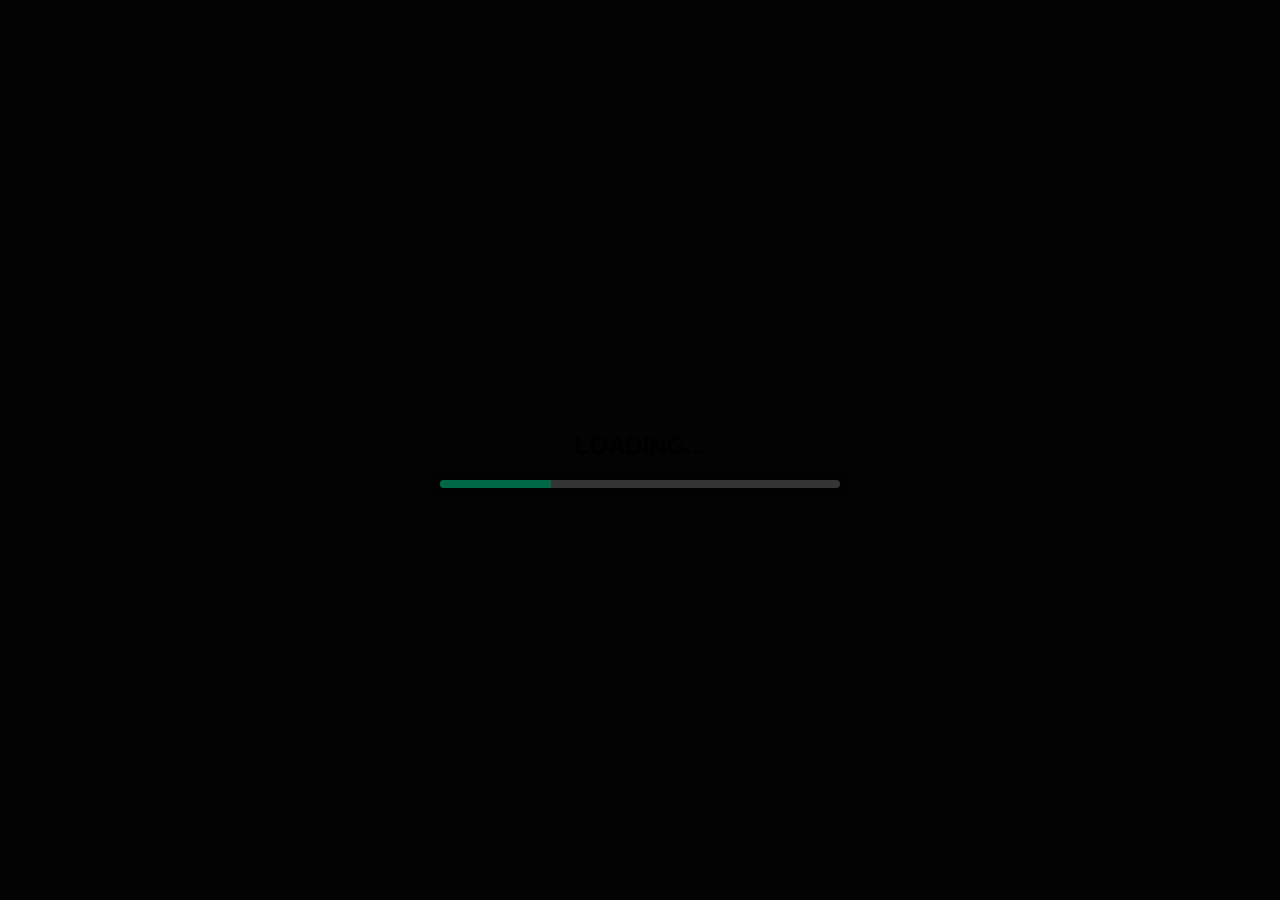
==== commit 3582129e: "1.6.1 - Mobile sizing fixes" ====
--- a/index.html
+++ b/index.html
@@ -2,7 +2,7 @@
 <html lang="en">
 <head>
     <meta charset="UTF-8">
-    <meta name="viewport" content="width=device-width, initial-scale=1.0">
+    <meta name="viewport" content="width=device-width, initial-scale=1.0, maximum-scale=1.0, user-scalable=no">
     <title>STORY MODE | Bearcat Green</title>
     <link rel="stylesheet" href="style.css">
     <link rel="icon" type="image/png" href="images/bg-favicon.png">
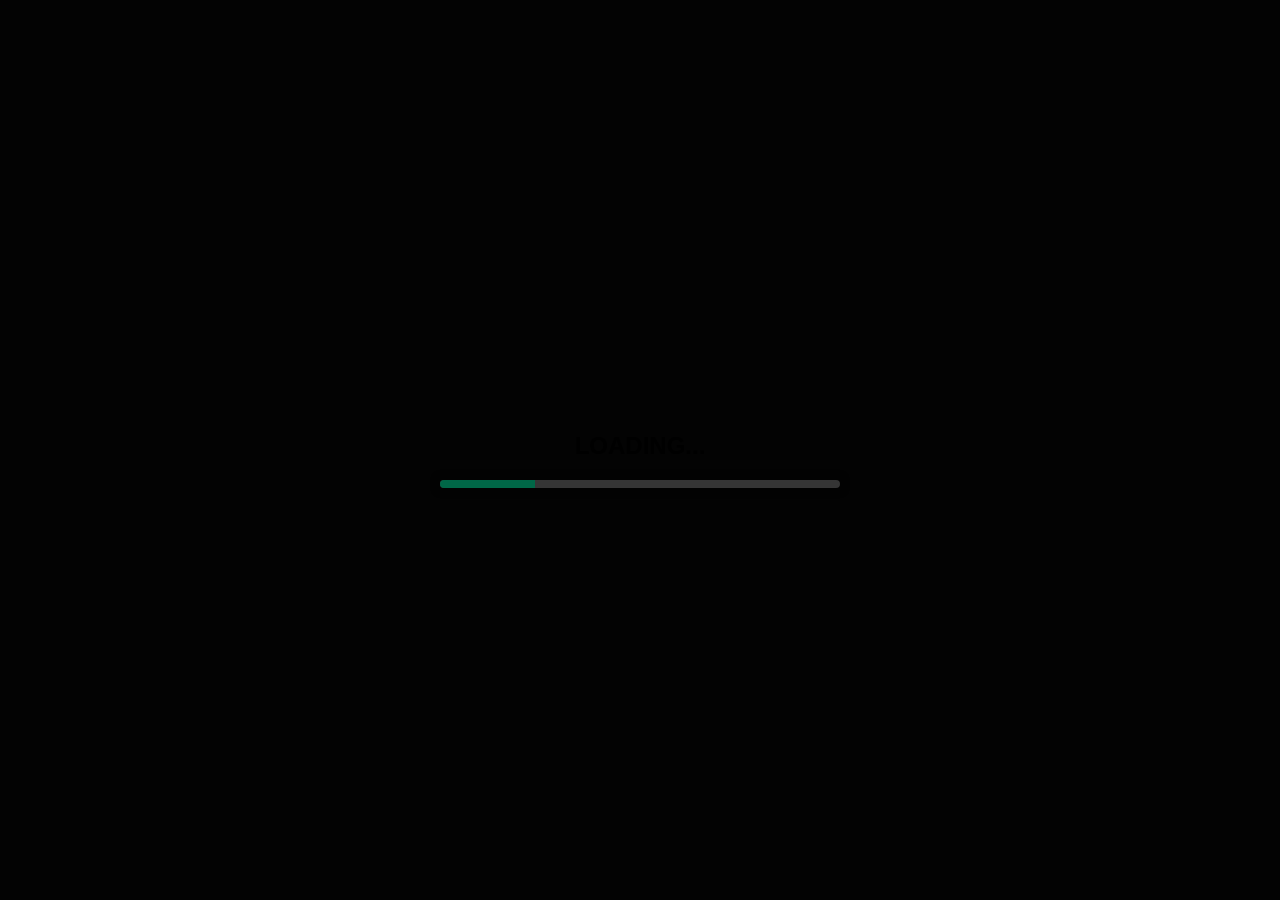
==== commit 7d8f8b18: "1.8 - score update" ====
--- a/index.html
+++ b/index.html
@@ -46,6 +46,8 @@
             </div>
             <span class="score-label">1000</span>
             <div id="score-floating-bubble"></div>
+            <!-- LIVE PERSONAL BEST HUD BADGE -->
+            <div id="pb-hud-badge">BEST: <span id="pb-hud-score">0</span></div>
         </div>
 
         <!-- MODE B: CLASSROOM CHAPTER STATUS MATRIX MODULE -->
@@ -95,6 +97,9 @@
                 <h2 id="end-dashboard-title">Performance Report Card</h2>
                 <p id="end-dashboard-subtitle">Review your recycling metrics and sustainability parameters below.</p>
                 
+                <!-- DYNAMIC PERSONAL BEST SUMMARY CONTAINER -->
+                <div id="pb-summary-container"></div>
+
                 <!-- Dynamic injection point for chapter performance cards -->
                 <div id="end-performance-report-wrapper"></div>
                 
--- a/style.css
+++ b/style.css
@@ -36,6 +36,25 @@
 #score-floating-bubble.plus { color: #22ff22; }
 #score-floating-bubble.minus { color: #ff2222; }
 
+/* HUD Personal Best Badge */
+#pb-hud-badge {
+    position: absolute;
+    bottom: -22px;
+    left: 50%;
+    transform: translateX(-50%);
+    font-family: monospace;
+    font-size: 0.8rem;
+    font-weight: bold;
+    color: #00ff88;
+    background: rgba(0, 0, 0, 0.75);
+    padding: 2px 10px;
+    border-radius: 10px;
+    border: 1px solid rgba(0, 255, 136, 0.35);
+    white-space: nowrap;
+    backdrop-filter: blur(4px);
+    box-shadow: 0 2px 8px rgba(0, 0, 0, 0.5);
+}
+
 .good-choice-shake #progress-track-wrapper { animation: barBounceUp 0.5s ease-out; }
 .bad-choice-shake #progress-track-wrapper { animation: violentVibrate 0.4s linear; border-color: #ff2222 !important; transition: none; }
 @keyframes barBounceUp { 0%, 100% { transform: translateY(0); } 40% { transform: translateY(-8px) scaleY(1.1); } 70% { transform: translateY(-2px) scaleY(0.95); } }
@@ -79,7 +98,7 @@
 #resume-yes { background-color: #005000; border-color: #00aa00; }
 #resume-no { background-color: transparent; border-color: white; }
 
-#hamburger-btn { position: absolute; top: 20px; left: 20px; background: rgba(0, 0, 0, 0.6); border: 2px solid rgba(255, 255, 255, 0.6); border-radius: 8px; padding: 8px; cursor: pointer; z-index: 30; backdrop-filter: blur(4px); opacity: 0; visibility: hidden; pointer-events: none; transition: opacity 0.5s ease-in-out, visibility 0.5s ease-in-out, background 0.2s, border-color 0.2s, transform 0.2s ease; }
+#hamburger-btn { position: absolute; top: 20px; left: 20px; background: rgba(0, 0, 0, 0.6); border: 2px solid rgba(255, 255, 255, 0.6); border-radius: 8px; padding: 8px; cursor: pointer; z-index: 30; backdrop-filter: blur(4px); opacity: 0; visibility: hidden; pointer-events: none; transition: opacity 0.5s ease-in-out, visibility 0.5s ease-in-out, background 0.2s, border-color 0.2s, color 0.2s, transform 0.2s ease; }
 #hamburger-btn.visible { opacity: 1; visibility: visible; pointer-events: auto; }
 #hamburger-btn.visible:hover { background: #006747; border-color: white; transform: scale(1.05); }
 
@@ -101,14 +120,9 @@
     left: 0; 
     width: 100%; 
     height: 100%; 
-    
-    /* UPDATED: Translucent Bearcat Green fading down into a deep black mask at the bottom */
     background: linear-gradient(180deg, rgba(0, 103, 71, 0.55) 0%, rgba(13, 13, 13, 0.9) 100%); 
-    
-    /* Premium frosted glass layout tracking layer reveals background action nodes */
     backdrop-filter: blur(12px);
     -webkit-backdrop-filter: blur(12px);
-    
     z-index: 70; 
     display: flex; 
     flex-direction: column; 
@@ -140,7 +154,6 @@
 #outcome-title.good { color: #0f0; }
 #outcome-title.bad { color: #f00; }
 
-/* FIX: Restored missing white-text layout color configuration rules for chapter summary modals */
 #outcome-text {
     font-size: 1.2rem;
     line-height: 1.5;
@@ -165,7 +178,6 @@
 @keyframes choiceContentFadeIn { from { opacity: 0; transform: translateY(15px); } to { opacity: 1; transform: translateY(0); } }
 #choice-title, #choice-buttons-container { animation: choiceContentFadeIn 0.4s ease-out forwards; }
 
-/* FIX: Decoupled parent container visibility constraints to allow standard class control loops */
 .menu-tooltip, .cc-tooltip, .progress-tooltip { 
     position: absolute; background: rgba(0, 75, 51, 0.98); color: white; padding: 12px 20px; border-radius: 8px; font-size: 1.05rem; white-space: nowrap; z-index: 100; pointer-events: none; 
     opacity: 0; visibility: hidden; 
@@ -175,14 +187,69 @@
 
 .menu-tooltip { left: 0; top: 68px; } .cc-tooltip { right: 0; top: 68px; } .progress-tooltip { top: calc(5% + 38px); left: 50%; transform: translateX(-50%); }
 
-@media (max-width: 768px) {
-    .menu-tooltip, .cc-tooltip, .progress-tooltip { white-space: normal; font-size: 0.9rem; padding: 10px 14px; line-height: 1.3; }
-    .menu-tooltip { left: 0; top: 65px; max-width: 110px; text-align: left; }
-    .cc-tooltip { right: 0; top: 65px; max-width: 110px; text-align: right; }
-    .progress-tooltip { top: calc(5% + 32px); max-width: 150px; text-align: center; }
-    #chapter-status-container { gap: 8px; padding: 6px 15px; }
-    .status-node-dot { width: 22px; height: 24px; font-size: 0.75rem; }
-    .status-node-dot::before { display: none; }
+/* ==========================================================================
+   PERSONAL BEST END-SCREEN STAT CARD STYLES
+   ========================================================================== */
+.pb-stat-box {
+    display: flex;
+    justify-content: space-around;
+    align-items: center;
+    background: linear-gradient(135deg, rgba(0, 103, 71, 0.45) 0%, rgba(10, 10, 10, 0.85) 100%);
+    border: 2px solid rgba(0, 255, 136, 0.35);
+    border-radius: 14px;
+    padding: 20px 24px;
+    margin-bottom: 25px;
+    box-shadow: 0 6px 25px rgba(0, 0, 0, 0.6);
+    transition: border-color 0.4s, box-shadow 0.4s;
+}
+
+.pb-stat-box.is-new-best {
+    border-color: #00ff88;
+    box-shadow: 0 8px 30px rgba(0, 255, 136, 0.35);
+}
+
+.pb-stat-item {
+    display: flex;
+    flex-direction: column;
+    align-items: center;
+    gap: 4px;
+}
+
+.pb-stat-label {
+    font-size: 0.85rem;
+    color: #bbb;
+    text-transform: uppercase;
+    letter-spacing: 1.5px;
+    font-weight: bold;
+}
+
+.pb-stat-val {
+    font-size: 2rem;
+    font-weight: 800;
+    color: #fff;
+    font-family: monospace;
+}
+
+.pb-stat-val.highlight {
+    color: #00ff88;
+    text-shadow: 0 0 12px rgba(0, 255, 136, 0.6);
+}
+
+.new-pb-tag {
+    background: #00ff88;
+    color: #000;
+    font-weight: 900;
+    font-size: 0.75rem;
+    padding: 3px 10px;
+    border-radius: 4px;
+    text-transform: uppercase;
+    letter-spacing: 1px;
+    animation: pbPulse 1.5s infinite alternate;
+}
+
+@keyframes pbPulse {
+    from { transform: scale(1); box-shadow: 0 0 6px rgba(0,255,136,0.4); }
+    to { transform: scale(1.06); box-shadow: 0 0 18px rgba(0,255,136,0.8); }
 }
 
 /* ==========================================================================
@@ -255,10 +322,79 @@
 .report-card.unplayed-card .report-badge::after { content: '—'; }
 .report-card.unplayed-card .report-chapter-tag { color: #aaa; }
 
-/* Mobile Friendly Media Rules */
+/* ==========================================================================
+   MOBILE & RESPONSIVE HUD OVERRIDES (PORTRAIT & LANDSCAPE)
+   ========================================================================== */
+
+/* 1. Portrait & Vertical Mobile Screens */
 @media (max-width: 768px) {
-    #end-dashboard-title { font-size: 1.8rem; }
-    #end-dashboard-subtitle { font-size: 0.95rem; margin-bottom: 25px; }
-    .report-card { flex-direction: column; align-items: flex-start; padding: 20px; gap: 15px; }
-    .report-badge { align-self: flex-end; width: 36px; height: 36px; font-size: 1rem; margin-top: -10px; }
+    #hamburger-btn { top: 12px; left: 12px; padding: 6px; }
+    #hamburger-btn svg { width: 22px; height: 22px; }
+    
+    #subtitle-btn { top: 12px; right: 12px; padding: 6px 10px; font-size: 0.85rem; }
+
+    #progress-container {
+        top: 12px;
+        width: 50%;
+        max-width: 250px;
+        gap: 6px;
+    }
+    .score-label { font-size: 0.8rem; }
+    #progress-track-wrapper { height: 18px; border-radius: 9px; }
+    #score-digital-counter { font-size: 0.75rem; }
+
+    #pb-hud-badge {
+        font-size: 0.7rem;
+        bottom: -18px;
+        padding: 1px 8px;
+    }
+
+    #chapter-status-container {
+        top: 12px;
+        gap: 6px;
+        padding: 5px 12px;
+        border-radius: 20px;
+        max-width: calc(100vw - 110px);
+    }
+    .status-node-dot { width: 20px; height: 20px; font-size: 0.7rem; }
+    .status-node-dot::before { display: none; }
+
+    .menu-tooltip, .cc-tooltip, .progress-tooltip { white-space: normal; font-size: 0.8rem; padding: 8px 12px; line-height: 1.2; }
+    .menu-tooltip { left: 0; top: 48px; max-width: 100px; text-align: left; }
+    .cc-tooltip { right: 0; top: 48px; max-width: 100px; text-align: right; }
+    .progress-tooltip { top: 44px; max-width: 140px; text-align: center; }
+
+    .pb-stat-val { font-size: 1.5rem; }
+}
+
+/* 2. Landscape / Horizontal Mobile Screens (Short Height Viewports) */
+@media (max-height: 500px) {
+    #hamburger-btn { top: 10px; left: 10px; padding: 5px; }
+    #hamburger-btn svg { width: 20px; height: 20px; }
+
+    #subtitle-btn { top: 10px; right: 10px; padding: 5px 8px; font-size: 0.8rem; }
+
+    #progress-container {
+        top: 8px;
+        width: 45%;
+        max-width: 300px;
+        gap: 8px;
+    }
+    .score-label { font-size: 0.8rem; }
+    #progress-track-wrapper { height: 16px; border-radius: 8px; }
+    #score-digital-counter { font-size: 0.7rem; }
+
+    #pb-hud-badge { font-size: 0.65rem; bottom: -16px; padding: 1px 6px; }
+
+    #chapter-status-container {
+        top: 8px;
+        gap: 8px;
+        padding: 4px 14px;
+        border-radius: 20px;
+    }
+    .status-node-dot { width: 20px; height: 20px; font-size: 0.75rem; }
+    .status-node-dot::before { display: none; }
+
+    .choice-btn { padding: 10px 18px; font-size: 0.95rem; }
+    #choice-title { font-size: 1.2rem; }
 }
